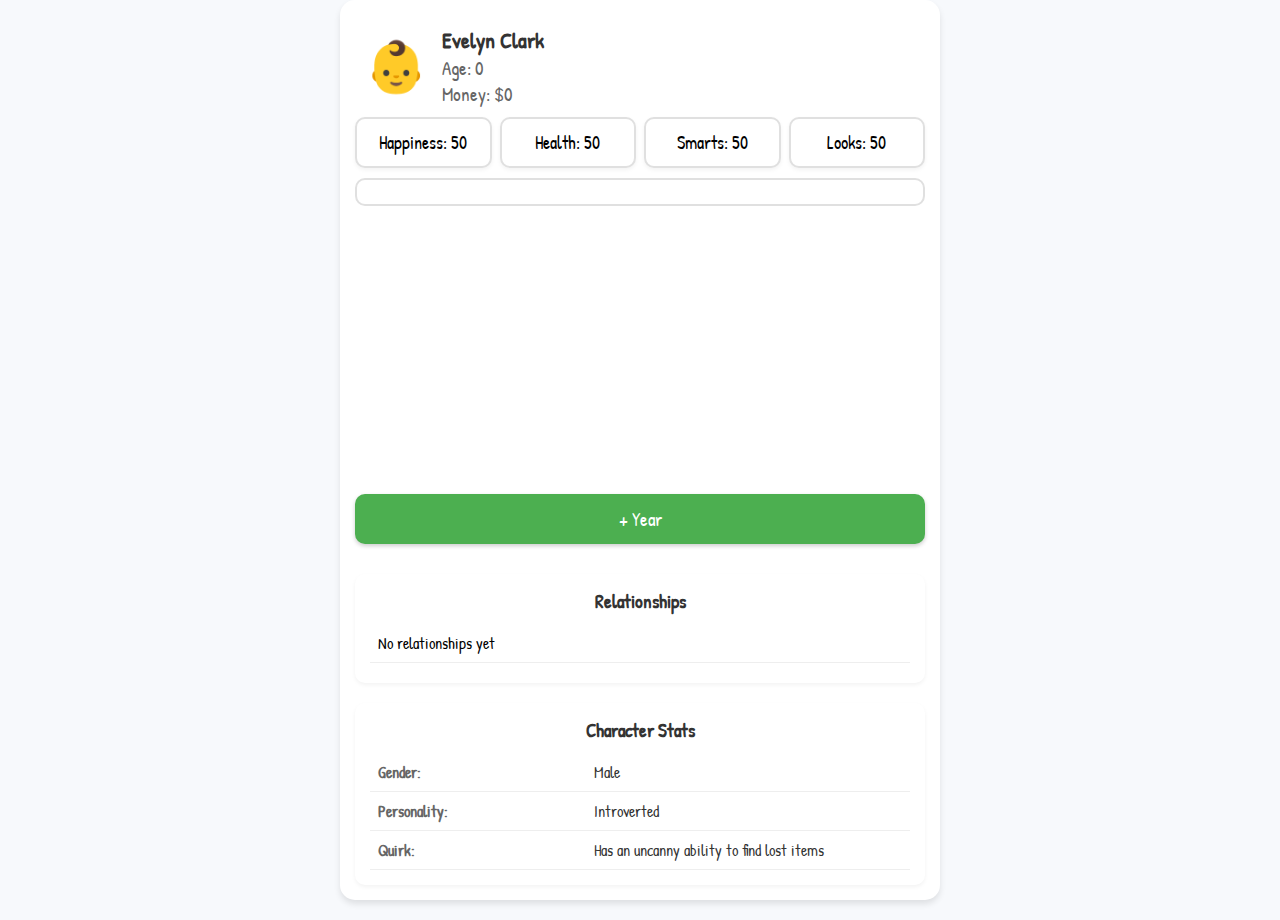
==== index.html @ d1c13aa1 "mobile UI fixes" ====
<!DOCTYPE html>
<html>
<head>
    <title>LifeSim MVP</title>
    <meta name="viewport" content="width=device-width, initial-scale=1.0">
    <link href="https://fonts.googleapis.com/css2?family=Patrick+Hand&display=swap" rel="stylesheet">
    <style>
        body {
            background-color: #f7f9fc;
            margin: 0;
            padding: 0;
            font-family: 'Patrick Hand', cursive;
            min-height: 100%;
            width: 100%;
        }

        #game-container {
            max-width: 600px;
            width: 100%;
            margin: 0 auto;
            padding: 15px;
            box-sizing: border-box;
            background: white;
            border-radius: 15px;
            box-shadow: 0 4px 6px rgba(0, 0, 0, 0.1);
            min-height: 100vh;
            display: flex;
            flex-direction: column;
            margin-bottom: 20px;
        }

        #stats {
            display: grid;
            grid-template-columns: repeat(2, 1fr);
            gap: 8px;
            margin-bottom: 10px;
            flex-shrink: 0;
        }

        @media (min-width: 480px) {
            #stats {
                grid-template-columns: repeat(4, 1fr);
            }
        }

        .stat {
            padding: 12px;
            background: #fff;
            text-align: center;
            border-radius: 10px;
            box-shadow: 0 2px 4px rgba(0, 0, 0, 0.05);
            border: 2px solid #e0e0e0;
            font-size: 1.1em;
            transition: transform 0.2s;
        }

        .stat:hover {
            transform: translateY(-2px);
        }

        #story-log {
            max-height: 40vh;
            border: 2px solid #e0e0e0;
            border-radius: 10px;
            padding: 12px;
            overflow-y: auto;
            margin-bottom: 10px;
            background: #fff;
            font-size: 1em;
            line-height: 1.4;
            -webkit-overflow-scrolling: touch;
        }

        #story-log div {
            margin-bottom: 8px;
            padding: 8px;
            border-radius: 8px;
            background: #f8f9fa;
        }

        #character-header {
            display: flex;
            align-items: center;
            gap: 15px;
            padding: 10px;
            flex-shrink: 0;
        }

        #avatar {
            font-size: 50px;
            text-align: center;
            margin: 5px 0;
            animation: bounce 1s infinite;
            margin: 0;
        }

        #character-info {
            flex-grow: 1;
        }

        #character-name {
            font-size: 1.4em;
            font-weight: bold;
            margin: 0;
            color: #333;
        }

        #character-age {
            font-size: 1.2em;
            color: #666;
            margin: 0;
        }

        #character-money {
            font-size: 1.2em;
            color: #666;
            margin: 0;
        }

        button {
            width: 100%;
            padding: 12px 20px;
            font-size: 1.2em;
            font-family: 'Patrick Hand', cursive;
            background: #4CAF50;
            color: white;
            border: none;
            border-radius: 10px;
            cursor: pointer;
            transition: background 0.3s, transform 0.2s;
            box-shadow: 0 2px 4px rgba(0, 0, 0, 0.2);
            flex-shrink: 0;
            margin-top: auto;
            margin-bottom: calc(env(safe-area-inset-bottom, 0px) + 10px);
        }

        button:hover {
            background: #45a049;
            transform: scale(1.02);
        }

        button:active {
            transform: scale(0.98);
        }

        /* Custom scrollbar */
        #story-log::-webkit-scrollbar {
            width: 8px;
        }

        #story-log::-webkit-scrollbar-track {
            background: #f1f1f1;
            border-radius: 10px;
        }

        #story-log::-webkit-scrollbar-thumb {
            background: #888;
            border-radius: 10px;
        }

        #story-log::-webkit-scrollbar-thumb:hover {
            background: #555;
        }

        .modal-overlay {
            display: none;
            position: fixed;
            top: 0;
            left: 0;
            width: 100%;
            height: 100%;
            background: rgba(0, 0, 0, 0.7);
            z-index: 1000;
            justify-content: center;
            align-items: center;
        }

        .modal {
            background: white;
            padding: 30px;
            border-radius: 15px;
            text-align: center;
            max-width: 400px;
            width: 90%;
            box-shadow: 0 4px 6px rgba(0, 0, 0, 0.1);
        }

        .modal h2 {
            margin-top: 0;
            color: #333;
        }

        .modal-stats {
            margin: 20px 0;
            padding: 15px;
            background: #f7f9fc;
            border-radius: 10px;
        }

        .new-life-btn {
            background: #4CAF50;
            color: white;
            padding: 15px 30px;
            border: none;
            border-radius: 8px;
            cursor: pointer;
            font-family: 'Patrick Hand', cursive;
            font-size: 1.2em;
            transition: background 0.3s;
        }

        .new-life-btn:hover {
            background: #45a049;
        }

        /* Adjust for mobile notches and bars */
        @supports (padding: max(0px)) {
            #game-container {
                padding-left: max(15px, env(safe-area-inset-left));
                padding-right: max(15px, env(safe-area-inset-right));
                padding-top: max(15px, env(safe-area-inset-top));
                padding-bottom: max(15px, env(safe-area-inset-bottom));
            }
        }

        #relationships-container {
            margin-top: 20px;
            padding: 15px;
            background: #fff;
            border-radius: 10px;
            box-shadow: 0 2px 4px rgba(0, 0, 0, 0.05);
        }

        #relationships-container h3 {
            margin: 0 0 10px 0;
            color: #333;
            text-align: center;
        }

        .relationship-item {
            padding: 8px;
            margin: 5px 0;
            border-bottom: 1px solid #eee;
            display: flex;
            justify-content: space-between;
            align-items: center;
        }

        .relationship-status {
            font-style: italic;
            color: #666;
        }

        .relationship-level {
            font-size: 0.9em;
            color: #888;
        }

        #character-stats-table {
            margin-top: 20px;
            padding: 15px;
            background: #fff;
            border-radius: 10px;
            box-shadow: 0 2px 4px rgba(0, 0, 0, 0.05);
        }

        #character-stats-table h3 {
            margin: 0 0 10px 0;
            color: #333;
            text-align: center;
        }

        #character-stats-table table {
            width: 100%;
            border-collapse: collapse;
        }

        #character-stats-table td {
            padding: 8px;
            border-bottom: 1px solid #eee;
        }

        #character-stats-table td:first-child {
            font-weight: bold;
            color: #666;
            width: 40%;
        }

        #character-stats-table td:last-child {
            color: #333;
        }

        /* Add styles for the choice popup */
        .choice-modal {
            display: none;
            position: fixed;
            top: 0;
            left: 0;
            width: 100%;
            height: 100%;
            background: rgba(0, 0, 0, 0.7);
            z-index: 1000;
            justify-content: center;
            align-items: center;
        }

        .choice-content {
            background: white;
            padding: 20px;
            border-radius: 15px;
            max-width: 500px;
            width: 90%;
            text-align: center;
            box-shadow: 0 4px 6px rgba(0, 0, 0, 0.1);
        }

        .choice-button {
            display: block;
            width: 100%;
            padding: 10px;
            margin: 10px 0;
            border: none;
            border-radius: 8px;
            background: #4CAF50;
            color: white;
            font-size: 1.1em;
            cursor: pointer;
            transition: background 0.3s;
        }

        .choice-button:hover {
            background: #45a049;
        }
    </style>
</head>
<body>
    <div class="modal-overlay" id="deathModal">
        <div class="modal">
            <h2>💀 Game Over 💀</h2>
            <div class="modal-stats" id="deathStats">
                <!-- Stats will be inserted here -->
            </div>
            <button class="new-life-btn" onclick="startNewLife()">Start New Life</button>
        </div>
    </div>

    <div id="game-container">
        <div id="character-header">
            <div id="avatar">👶</div>
            <div id="character-info">
                <div id="character-name"></div>
                <div id="character-age"></div>
                <div id="character-money"></div>
            </div>
        </div>
        <div id="stats">
            <div class="stat" id="happiness">Happiness: 50</div>
            <div class="stat" id="health">Health: 50</div>
            <div class="stat" id="smarts">Smarts: 50</div>
            <div class="stat" id="looks">Looks: 50</div>
        </div>
        <div id="story-log"></div>
        <button onclick="advanceYear()">+ Year</button>
        
        <!-- New Character Stats Table -->
        <div id="relationships-container">
            <h3>Relationships</h3>
            <div id="relationships-list">
                <!-- Relationships will be added here dynamically -->
            </div>
        </div>
        <div id="character-stats-table">
            <h3>Character Stats</h3>
            <table>
                <tr>
                    <td>Gender:</td>
                    <td id="char-gender">-</td>
                </tr>
                <tr>
                    <td>Personality:</td>
                    <td id="char-personality">-</td>
                </tr>
                <tr>
                    <td>Job:</td>
                    <td id="char-job">-</td>
                </tr>
                <tr>
                    <td>Education:</td>
                    <td id="char-education">-</td>
                </tr>
                <tr>
                    <td>Childhood Memory:</td>
                    <td id="char-memory">-</td>
                </tr>
                <tr>
                    <td>Favorite Color:</td>
                    <td id="char-color">-</td>
                </tr>
                <tr>
                    <td>Greatest Fear:</td>
                    <td id="char-fear">-</td>
                </tr>
                <tr>
                    <td>Best Friend:</td>
                    <td id="char-friend">-</td>
                </tr>
                <tr>
                    <td>Favorite Subject:</td>
                    <td id="char-subject">-</td>
                </tr>
                <tr>
                    <td>Talents:</td>
                    <td id="char-talents">-</td>
                </tr>
                <tr>
                    <td>Hobbies:</td>
                    <td id="char-hobbies">-</td>
                </tr>
                <tr>
                    <td>Dreams:</td>
                    <td id="char-dreams">-</td>
                </tr>
                <tr>
                    <td>Quirk:</td>
                    <td id="char-quirk">-</td>
                </tr>
            </table>
        </div>
    </div>

    <!-- Add this HTML for the choice popup -->
    <div class="choice-modal" id="choiceModal">
        <div class="choice-content">
            <h3 id="choiceTitle">Make a Choice</h3>
            <p id="choiceDescription">What will you do?</p>
            <div id="choiceButtons">
                <!-- Buttons will be added dynamically -->
            </div>
        </div>
    </div>

    <script>
            // Name Lists (add at bottom of file)
            const firstNames = [
            "James", "Emma", "Oliver", "Sophia", "William",
            "Isabella", "Henry", "Charlotte", "Alexander", "Mia",
            "Benjamin", "Amelia", "Lucas", "Harper", "Theodore",
            "Evelyn", "Daniel", "Abigail", "Joseph", "Elizabeth",
            "Samuel", "Sofia", "David", "Victoria", "Andrew"
        ];

        const europeanLastNames = [
            { name: "Smith", origin: "european" },
            { name: "Johnson", origin: "european" },
            { name: "Williams", origin: "european" },
            { name: "Brown", origin: "european" },
            { name: "Jones", origin: "european" },
            { name: "Garcia", origin: "european" },
            { name: "Miller", origin: "european" },
            { name: "Davis", origin: "european" },
            { name: "Rodriguez", origin: "european" },
            { name: "Martinez", origin: "european" },
            { name: "Anderson", origin: "european" },
            { name: "Taylor", origin: "european" },
            { name: "Thomas", origin: "european" },
            { name: "Moore", origin: "european" },
            { name: "Martin", origin: "european" },
            { name: "Jackson", origin: "european" },
            { name: "Thompson", origin: "european" },
            { name: "White", origin: "european" },
            { name: "Lopez", origin: "european" },
            { name: "Lee", origin: "european" },
            { name: "Harris", origin: "european" },
            { name: "Clark", origin: "european" },
            { name: "Lewis", origin: "european" },
            { name: "Robinson", origin: "european" },
            { name: "Walker", origin: "european" }
        ];

        // Game State
        function initializeState() {
            // Helper function to get random personality type
            const personalities = [
                "Adventurous", "Creative", "Analytical", "Empathetic",
                "Ambitious", "Cheerful", "Introverted", "Extroverted"
            ];
            
            // Add quirk to initial state
            const quirks = [
                "Always talks with their hands",
                "Can't stand the sound of chewing",
                "Has an infectious laugh that makes everyone smile",
                "Sneezes exactly three times in a row, every time",
                "Absolutely refuses to eat anything green",
                "Has a slight nervous twitch when excited",
                "Can fall asleep anywhere, anytime",
                "Whistles unconsciously when concentrating",
                "Always needs to organize things by color",
                "Has an uncanny ability to find lost items"
            ];
            
            // Generate 10 potential relationships
            const potentialRelationships = Array(10).fill(null).map(() => generatePerson());
            
            return {
                // Basic info (set at birth)
                name: generateRandomName(),
                gender: Math.random() < 0.5 ? "Male" : "Female",
                personality: personalities[Math.floor(Math.random() * personalities.length)],
                year: 0,
                age: 0,
                
                // Visual
                avatar: '👶',
                
                // Core stats
                 stats: {
                    happiness: 50,
                    health: 50,
                    smarts: 50,
                    looks: 50
                },

                // Add money property
                money: 0,  // Start with 0 money

                // Life events and characteristics (filled as they grow)
                job: null,
                education: null,
                childhoodMemory: null,
                favoriteColor: null,
                greatestFear: null,
                relationships: [], // [{person: Person, status: "friend", level: 50}]
                achievements: [],
                talents: [],
                dreams: null,
                bestFriend: null,
                favoriteSubject: null,
                hobbies: [],
                
                // Game end
                causeOfDeath: null,
                quirk: quirks[Math.floor(Math.random() * quirks.length)],
                pets: [],  // Array to store pets: [{type: "Dog", name: "Max"}, ...]
                potentialRelationships: potentialRelationships,
            };
        }

        let state = initializeState();
        // Event System
        const events = [
            //Birth event
            {
                weight: 1,
                title: "Birth",
                requirements: {
                    minAge: 0,
                    maxAge: 1
                },
                description: "You are born into this world, your parents are overjoyed.",
                choices: [
                    {
                        text: "Cry",
                        effect: { happiness: 20, smarts: 20, health: 20 },
                        result: function(state) {
                            const mom = generatePerson();
                            const dad = generatePerson();
                            
                            // Assign parents to the state
                            state.relationships.push(
                                {
                                    person: mom,
                                    status: "family",
                                    level: 80
                                },
                                {
                                    person: dad,
                                    status: "family",
                                    level: 80
                                }
                            );

                            return `You are born into this world, your parents are overjoyed. Your mom is ${mom.firstName} and your dad is ${dad.firstName}.`;
                        }
                    }
                ]
            },
            // Young Kids (0-5)
            {
                weight: 3,
                title: "First Words",
                requirements: {
                    minAge: 2,
                    maxAge: 3,
                    minSmarts: 5  // Basic cognitive development
                },
                description: "You are about to say your first word! What will it be?",
                choices: [
                    {
                        text: "\"Mama\"",
                        effect: { happiness: 10, smarts: 5 },
                        result: "Your mother is overjoyed! This strengthens your bond with her.",
                        onSelect: (state) => {
                            // Find mom in relationships array and increase level
                            const momRelationship = state.relationships.find(rel => 
                                rel.status === "family" && rel.person.gender === "Female"
                            );
                            if (momRelationship) {
                                momRelationship.level += 25;
                            }
                        }
                    },
                    {
                        text: "\"Dada\"",
                        effect: { happiness: 10, smarts: 5 },
                        result: "Your father beams with pride! This strengthens your bond with him.",
                        onSelect: (state) => {
                            // Find dad in relationships array and increase level
                            const dadRelationship = state.relationships.find(rel => 
                                rel.status === "family" && rel.person.gender === "Male"
                            );
                            if (dadRelationship) {
                                dadRelationship.level += 25;
                            }
                        }
                    },
                    {
                        text: "\"No!\"",
                        effect: { happiness: 5, smarts: 8 },
                        result: "Your parents are surprised by your assertiveness! You're developing quite the personality.",
                        onSelect: (state) => {
                            state.traits = state.traits || [];
                            state.traits.push("Independent");
                        }
                    }
                ]
            },

            // Daycare Sharing Event
            {
                weight: 4,
                title: "Sharing is Caring",
                requirements: {
                    minAge: 2,
                    maxAge: 4,
                    minHappiness: 20
                },
                description: "At daycare, another child asks to borrow your favorite toy. What do you do?",
                choices: [
                    {
                        text: "Share the toy",
                        effect: { happiness: 8, smarts: 5 },
                        result: "The other child is happy! You've made your first friend at daycare!",
                        onSelect: (state) => {
                            const newFriend = generatePerson();
                            newFriend.age = state.age;
                            state.relationships.push({
                                person: newFriend,
                                status: "friend",
                                level: 20
                            });
                            state.traits = state.traits || [];
                            state.traits.push("Generous");
                        }
                    },
                    {
                        text: "Politely say no",
                        effect: { happiness: -2, smarts: 3 },
                        result: "You kept your toy but missed a chance to make a friend.",
                        onSelect: (state) => {
                            state.traits = state.traits || [];
                            state.traits.push("Reserved");
                        }
                    },
                    {
                        text: "Have a tantrum",
                        effect: { happiness: -5, health: -2, looks: -1 },
                        result: "The teachers had to calm you down. Your parents were called.",
                        onSelect: (state) => {
                            state.traits = state.traits || [];
                            state.traits.push("Temperamental");
                        }
                    }
                ]
            },

            // First Play Event
            {
                weight: 3,
                title: "School Play Opportunity",
                requirements: {
                    minAge: 4,
                    maxAge: 6,
                    minHappiness: 30,
                    minSmarts: 20
                },
                description: "Your preschool is putting on a play! The teacher asks if you want to participate.",
                choices: [
                    {
                        text: "Enthusiastically join",
                        effect: { happiness: 10, smarts: 5, looks: 3 },
                        result: "You had so much fun performing! Everyone loved your role as a dancing tree!",
                        onSelect: (state) => {
                            state.traits = state.traits || [];
                            state.traits.push("Outgoing");
                            // Add some friends from the play
                            const castMember1 = generatePerson();
                            const castMember2 = generatePerson();
                            castMember1.age = state.age;
                            castMember2.age = state.age;
                            state.relationships.push(
                                {
                                    person: castMember1,
                                    status: "friend",
                                    level: 15
                                },
                                {
                                    person: castMember2,
                                    status: "friend",
                                    level: 15
                                }
                            );
                        }
                    },
                    {
                        text: "Nervously decline",
                        effect: { happiness: -3, smarts: 2 },
                        result: "You watched from the audience. Maybe next time you'll be braver.",
                        onSelect: (state) => {
                            state.traits = state.traits || [];
                            state.traits.push("Shy");
                        }
                    },
                    {
                        text: "Hide in the bathroom",
                        effect: { happiness: -5, smarts: -2 },
                        result: "The teacher found you eventually. Your anxiety about performing is noted.",
                        onSelect: (state) => {
                            state.traits = state.traits || [];
                            state.traits.push("Anxious");
                            state.stats.happiness = Math.max(0, state.stats.happiness - 5);
                        }
                    }
                ]
            },
            // Get a paper route and earn $100 a week
            {
                weight: 3,
                title: "Paper Route",
                requirements: {
                    minAge: 6,
                    maxAge: 16,
                    minMoney: 100
                },
                description: "You get a paper route and earn $50 a week.",
                choices: [
                    {
                        text: "Accept the paper route",
                        effect: { money: 2500 },
                        result: "You earned $2,500 from your paper route.  You're a paper route legend!"
                    }
                ]
            },        
            
            // Grandma dies and leaves you $5,000
            {
                weight: 3,
                title: "Grandma's Legacy",
                requirements: {
                    minAge: 2,
                    maxAge: 35,
                    maxMoney: 50000
                },
                description: "Your grandma died and left you $5,000.",
                choices: [
                    {
                        text: "Invest it in the stock market",
                        effect: { money: 8000 },
                        result: "You invested in the stock market and made $8,000."
                    },
                    {
                        text: "Donate it to charity in Grannies Honor",
                        effect: { happiness: 15, health: 5 },
                        result: "You donated the money to charity in Grannies Honor.  You feel good about yourself."

                    },
                    {
                        text: "Buy a new car",
                        effect: { money: 0 },
                        result: "You bought a used car.  Thanks Grandma!"
                    }
                ]
            },    
            // Elementry School Events (age 6-11)

            // Spelling Bee Event
            {
                weight: 2,
                title: "Spelling Bee",
                requirements: {
                    minAge: 6,
                    maxAge: 11,
                    minSmarts: 20
                },
                description: "You're participating in a spelling bee! Which of these words is spelled correctly?",
                choices: [
                    {
                        text: "Spell 'Antidisestablishmentarianism'",
                        effect: { smarts: 10, happiness: 5 },
                        result: "You spelled it correctly! Everyone is impressed by your vocabulary."
                    },
                    {
                        text: "Spell 'Floccinaucinihilipilification'",
                        effect: { smarts: -5, happiness: -2 },
                        result: "Oops, that's not quite right. Better luck next time!"
                    },
                    {
                        text: "Spell 'Pneumonoultramicroscopicsilicovolcanoconiosis'",
                        effect: { smarts: -5, happiness: -2 },
                        result: "That's a tough one! Don't worry, you'll get it next time."
                    }
                ]
            },

            // Perfect Attendance Event
            {
                weight: 1,
                title: "Perfect Attendance",
                repeatable: true,
                requirements: {
                    minAge: 6,
                    maxAge: 11
                },
                description: "You've achieved perfect attendance this year!",
                effect: { happiness: 10, smarts: 5 },
                message: "Your dedication to school is commendable. Keep it up!"
            },

            // Join Travel Soccer Team
            {
                weight: 2,
                title: "Travel Soccer Team",
                requirements: {
                    minAge: 6,
                    maxAge: 11,
                    minHealth: 30
                },
                description: "The travel soccer team is looking for new players. Do you want to join?",
                choices: [
                    {
                        text: "Join the team",
                        effect: { health: 10, happiness: 10 },
                        result: "You joined the team and made new friends while staying active!",
                        onSelect: (state) => {
                            const newFriend = generatePerson();
                            state.relationships.push({
                                person: newFriend,
                                status: "friend",
                                level: 20
                            });
                        }
                    },
                    {
                        text: "Focus on studies instead",
                        effect: { smarts: 5 },
                        result: "You decided to focus on your studies. Your grades improved!"
                    }
                ]
            },

            // Learn to Ride a Bicycle
            {
                weight: 1,
                title: "Learn to Ride a Bicycle",
                requirements: {
                    minAge: 6,
                    maxAge: 11
                },
                description: "You learned to ride a bicycle!",
                effect: { happiness: 15, health: 5 },
                message: "Riding a bike is so much fun! You feel a sense of freedom."
            },

            // School Science Club
            {
                weight: 2,
                title: "School Science Club",
                requirements: {
                    minAge: 6,
                    maxAge: 11,
                    minSmarts: 20
                },
                description: "The science club is looking for new members. Do you want to join?",
                choices: [
                    {
                        text: "Join the science club",
                        effect: { smarts: 10, happiness: 5 },
                        result: "You joined the science club and made a new friend!",
                        onSelect: (state) => {
                            const newFriend = generatePerson();
                            state.relationships.push({
                                person: newFriend,
                                status: "friend",
                                level: 20
                            });
                        }
                    },
                    {
                        text: "Not interested",
                        effect: { happiness: -2 },
                        result: "You decided not to join the science club. Maybe next time!"
                    }
                ]
            },

            // Hobby Discovery Event
            {
                weight: 1,
                title: "New Hobby",
                requirements: {
                    minAge: 12,
                    maxAge: 90,
                    minHappiness: 30
                },
                description: "You have some free time. What would you like to try?",
                choices: [
                    {
                        text: "Start collecting rare bugs",
                        effect: { happiness: 5, smarts: 8, health: -2 },
                        result: "You've become fascinated with entomology! Your parents are less excited about the bugs in jars.",
                        onSelect: (state) => { state.hobbies.push("Bug collecting") }
                    },
                    {
                        text: "Learn magic tricks",
                        effect: { happiness: 8, looks: 5, smarts: 3 },
                        result: "You're becoming quite the entertainer! Your card tricks are actually impressive.",
                        onSelect: (state) => { state.hobbies.push("Magic tricks") }
                    },
                    {
                        text: "Start a rock band",
                        effect: { happiness: 10, health: -3, looks: 5 },
                        result: "Your garage band isn't great, but you're having the time of your life!",
                        onSelect: (state) => { state.hobbies.push("Playing music") }
                    }
                ]
            },

            // Sickness Event
            {
                weight: 1,
                title: "Feeling Sick",
                requirements: {
                    minAge: 16,
                    maxAge: 100,
                    minHealth: 40
                },
                description: "You're not feeling well. What do you do?",
                choices: [
                    {
                        text: "Ignore it and go to school/work anyway",
                        effect: { health: -15, happiness: -10, smarts: 2 },
                        result: "You pushed through but got much sicker. Not your best decision.",
                        onSelect: (state) => { state.achievements.push("Iron Will") }
                    },
                    {
                        text: "Take medicine and rest",
                        effect: { health: -5, happiness: -3 },
                        result: "You recovered after a few days of rest.",
                        onSelect: null
                    },
                    {
                        text: "Try grandma's secret remedy",
                        effect: { health: -8, happiness: 5 },
                        result: "It tasted horrible but somehow made you feel better... eventually.",
                        onSelect: null
                    }
                ]
            },

            // Exam Cheating Event
            {
                weight: 2,
                title: "Difficult Exam",
                requirements: {
                    minAge: 16,
                    maxAge: 25,
                    minSmarts: 50,
                    minHappiness: 30
                },
                description: "You're struggling with a really important exam. What do you do?",
                choices: [
                    {
                        text: "Study all night",
                        effect: { smarts: 15, health: -5, happiness: -3 },
                        result: "You aced the exam but you're exhausted!",
                        onSelect: (state) => { state.achievements.push("Academic Excellence") }
                    },
                    {
                        text: "Try to peek at your neighbor's answers",
                        effect: { smarts: -5, happiness: -10 },
                        result: "You got caught cheating. This will have consequences...",
                        onSelect: (state) => { state.achievements.push("Caught Cheating") }
                    },
                    {
                        text: "Write answers on your water bottle",
                        effect: { happiness: -5 },
                        result: "You got away with it, but the guilt is eating at you.",
                        onSelect: null
                    }
                ]
            },

            // Love Event
            {
                weight: 1,
                title: "Crush Alert",
                requirements: {
                    minAge: 13,
                    maxAge: 80,
                    isSingle: true,
                    minHappiness: 30
                },
                description: "Someone special has caught your eye. How do you approach them?",
                choices: [
                    {
                        text: "Write a romantic poem",
                        effect: { happiness: 10, smarts: 5, looks: -2 },
                        result: "They were touched by your creativity! A beautiful relationship begins.",
                        onSelect: (state) => {
                            state.relationships.push({
                                person: generatePerson(),
                                status: "dating",
                                level: 50
                            });
                        }
                    },
                    {
                        text: "Try to impress them with sports",
                        effect: { health: 8, happiness: 5, looks: 5 },
                        result: "You showed off your athletic skills and caught their attention!",
                        onSelect: (state) => {
                            state.relationships.push({
                                person: generatePerson(),
                                status: "dating",
                                level: 50
                            });
                        }
                    },
                    {
                        text: "Ask their friends about them",
                        effect: { happiness: -5 },
                        result: "They found out you were asking about them. How embarrassing!",
                        onSelect: null
                    }
                ]
            },

            // Dream Job Event
            {
                weight: 1,
                title: "Career Opportunity",
                description: "Multiple job offers! Which path do you choose?",
                requirements: {
                    minAge: 18,
                    maxAge: 65,
                    minHappiness: 30
                },
                choices: [
                    {
                        text: "Tech startup CEO",
                        effect: { happiness: 15, smarts: 10, health: -8 },
                        result: "You're leading a promising startup! The stress is intense but so is the excitement.",
                        onSelect: (state) => { state.job = "Tech Startup CEO" }
                    },
                    {
                        text: "Professional food critic",
                        effect: { happiness: 12, health: -5, looks: -3 },
                        result: "You're living the dream, trying the best restaurants in town!",
                        onSelect: (state) => { state.job = "Food Critic" }
                    },
                    {
                        text: "International spy",
                        effect: { happiness: 8, health: -2, smarts: 15 },
                        result: "Your life is now filled with intrigue and adventure!",
                        onSelect: (state) => { state.job = "Government Agent" }
                    }
                ]
            },

            // Workout Event
            {
                weight: 1,
                title: "Fitness Journey",
                requirements: {
                    minAge: 12,
                    maxAge: 80,
                    minHealth: 20,
                    minHappiness: 30
                },
                description: "You want to get in shape. Which unusual method do you try?",
                choices: [
                    {
                        text: "Underwater basket weaving aerobics",
                        effect: { health: 12, looks: 8, happiness: 5 },
                        result: "This weird workout actually worked! You're in great shape!",
                        onSelect: (state) => {
                            state.hobbies = state.hobbies || [];
                            state.hobbies.push("Underwater Aerobics");
                        }
                    },
                    {
                        text: "Extreme dog walking",
                        effect: { health: 15, happiness: 10, looks: 3 },
                        result: "Running with dogs through obstacle courses is surprisingly effective!",
                        onSelect: (state) => {
                            state.hobbies = state.hobbies || [];
                            state.hobbies.push("Extreme Dog Walking");
                        }
                    },
                    {
                        text: "Competitive office chair racing",
                        effect: { health: 5, happiness: 15, looks: -2 },
                        result: "Not the best workout, but you're having a blast!",
                        onSelect: (state) => {
                            state.hobbies = state.hobbies || [];
                            state.hobbies.push("Chair Racing");
                        }
                    }
                ]
            },
            // Meeting New Person Event
            {
                weight: 3,
                title: "New Connection",
                requirements: {
                    minAge: 5,
                    maxAge: 90,
                    minHappiness: 20 // Need some basic happiness to be social
                },
                description: function(state) {
                    // First, ensure potentialRelationships exists
                    if (!state.potentialRelationships) {
                        state.potentialRelationships = [];
                    }

                    // Generate a new person if we have less than 3 potential relationships
                    if (state.potentialRelationships.length < 3) {
                        const newPerson = generatePerson();
                        state.potentialRelationships.push(newPerson);
                    }

                    // Get a random stranger from potential relationships
                    const availableStrangers = state.potentialRelationships.filter(person => 
                        !state.relationships.some(rel => rel.person.id === person.id)
                    );

                    // Select a random stranger
                    const person = availableStrangers[Math.floor(Math.random() * availableStrangers.length)];
                    
                    // Store the selected person in the event state
                    this.selectedPerson = person;
                    
                    return `You meet ${person.name}, a ${person.personality.toLowerCase()} person who loves ${person.interests[0].toLowerCase()}. How do you approach them?`;
                },
                choices: [
                    {
                        text: "Be friendly and open",
                        effect: { happiness: 5 },
                        result: function(state, event) {
                            const person = event.selectedPerson;
                            return `You had an amazing time with ${person.name}! Your friendship has grown stronger.`;
                        },
                        onSelect: (state, event) => { 
                            const person = event.selectedPerson;
                            addRelationship(state, person, "acquaintance", 20);
                        }
                    },
                    {
                        text: "Share common interests",
                        effect: { happiness: 8, smarts: 2 },
                        result: function(state, event) {
                            const person = event.selectedPerson;
                            return `You and ${person.name} really hit it off talking about ${person.interests[0]}!`;
                        },
                        onSelect: (state, event) => {
                            const person = event.selectedPerson;
                            addRelationship(state, person, "friend", 30);
                        }
                    },
                    {
                        text: "Keep your distance",
                        effect: { happiness: -1 },
                        result: function(state, event) {
                            const person = event.selectedPerson;
                            return `You decide to avoid ${person.name}. They seem a bit hurt.`;
                        },
                        onSelect: (state, event) => {
                            const person = event.selectedPerson;
                            addRelationship(state, person, "stranger", -10);
                        }
                    }
                ]
            },

            // Friendship Development Event
            {
                weight: 5,
                title: "Deepening Friendship",
                requirements: {
                    minAge: 5,
                    maxAge: 90,
                    hasFriends: true,
                    minHappiness: 30 // Need to be somewhat happy to develop friendships
                },
                description: function(state) {
                    // Check if we have any friends first
                    const friends = state.relationships.filter(rel => 
                        ["friend", "good_friend","best_friend"].includes(rel.status)
                    );
                    
                    if (friends.length === 0) {
                        // Apply the happiness penalty
                        state.stats.happiness = Math.max(0, state.stats.happiness - 10);
                        updateUI();
                        
                        // Immediately fetch another event and show/apply it
                        // after this function finishes returning.
                        setTimeout(() => {
                            const newEvent = getRandomEvent();  // Use your existing function
                            if (newEvent.choices) {
                                // If the new event has choices, show them
                                showChoice(newEvent);
                            } else {
                                // Otherwise, just apply the event's effect
                                applyEventEffects(newEvent.effect);
                                if (newEvent.onTrigger) {
                                    newEvent.onTrigger(state);
                                }
                                // Log the new event
                                const log = document.getElementById('story-log');
                                log.insertAdjacentHTML('afterbegin', 
                                    `<div><strong>Age ${state.age}</strong>: ${newEvent.message}</div>`
                                );
                                updateUI();
                            }
                        }, 0);
                        
                        // Return a message so you still see something in the UI if needed
                        return "You find yourself with no real friends. The loneliness weighs heavily on you. Another event is triggered instead…";
                    }
                    
                    // Otherwise, proceed normally
                    const randomFriend = friends[Math.floor(Math.random() * friends.length)];
                    this.selectedPerson = randomFriend.person;
                    return `Your friend ${this.selectedPerson.name} invites you to ${this.selectedPerson.interests[0].toLowerCase()} together. What do you do?`;
                },
                minAge: 5,
                maxAge: 90,
                choices: [
                    {
                        text: "Enthusiastically join them",
                        effect: { happiness: 10 },
                        result: function(state, event) {
                            const person = event.selectedPerson;
                            return `You had an amazing time with ${person.name}! Your friendship has grown stronger.`;
                        },
                        onSelect: (state, event) => {
                            const person = event.selectedPerson;
                            if (person) {
                                upgradeRelationship(state, person, "good_friend");
                            }
                        }
                    },
                    {
                        text: "Make an excuse",
                        effect: { happiness: -3 },
                        result: function(state, event) {
                            const person = event.selectedPerson;
                            return `${person.name} seems disappointed. Your friendship has cooled a bit.`;
                        },
                        onSelect: (state, event) => {
                            const person = event.selectedPerson;
                            if (person) {
                                downgradeRelationship(state, person);
                            }
                        }
                    },
                    {
                        text: "Suggest a different activity",
                        effect: { happiness: 5 },
                        result: function(state, event) {
                            const person = event.selectedPerson;
                            return `${person.name} appreciates your honesty and you find a compromise.`;
                        },
                        onSelect: (state, event) => {
                            const person = event.selectedPerson;
                            if (person) {
                                addRelationshipPoints(state, person, 5);
                            }
                        }
                    }
                ]
            },

            // Job-related event
            {
                weight: 3,
                title: "Promotion Opportunity",
                requirements: {
                    minAge: 18,
                    maxAge: 100,
                    hasJob: true,
                    minSmarts: 60,
                    minHappiness: 20
                },
                description: "Your boss has noticed your hard work...",
                choices: [
                    {
                        text: "Work extra hours to prove yourself",
                        effect: { happiness: -5, smarts: 10, health: -5 },
                        result: "Your dedication paid off! You got the promotion!",
                        onSelect: (state) => {
                            state.money += 5000;
                            if (state.job) {
                                state.job.level = (state.job.level || 1) + 1;
                            }
                        }
                    },
                    {
                        text: "Present your innovative ideas",
                        effect: { happiness: 5, smarts: 5 },
                        result: "Your creativity impressed everyone! Promotion granted!",
                        onSelect: (state) => {
                            state.money += 5000;
                            if (state.job) {
                                state.job.level = (state.job.level || 1) + 1;
                            }
                        }
                    },
                    {
                        text: "Decline the opportunity",
                        effect: { happiness: -3 },
                        result: "You decided to stay in your current position.",
                        onSelect: null
                    }
                ]
            },

            // Education event
            {
                weight: 7,
                title: "College Opportunity",
                requirements: {
                    minAge: 18,
                    maxAge: 25,
                    hasHighSchool: true,
                    minSmarts: 50
                    //minMoney: 5000
                },
                description: "You have the opportunity to go to college..."
            },

            // Health event
            {
                weight: 2,
                title: "Marathon Training",
                requirements: {
                    minAge: 16,
                    maxAge: 70,
                    minHealth: 70,
                    minHappiness: 50
                },
                description: "You feel inspired to train for a marathon..."
            },
            {
                weight: 2,
                title: "Scammed",
                requirements: {
                    minAge: 18,
                    maxAge: 100,
                    minMoney: 2000
                },
                description: "You've been scammed!  I guess Nigerian princes aren't as rich as they say.",
                effect: { money: -2000 },  // Deduct $200
                message: "You got scammed out of $2000. I guess Nigerian princes aren't as rich as they say."
            }
    ]// Close the events array

        // Initialize a set to track fired events
        let firedEvents = new Set();

        function getRandomEvent() {
            const eligibleEvents = events.filter(event => {
                // Check all requirements
                if (event.requirements) {
                    // Age requirements
                    if (state.age < event.requirements.minAge || state.age > event.requirements.maxAge) {
                        return false;
                    }
                    
                    // Job requirements
                    if (event.requirements.hasJob && !state.job) return false;
                    if (event.requirements.jobType && state.job !== event.requirements.jobType) return false;
                    
                    // Relationship requirements
                    if (event.requirements.isSingle && state.relationships.some(r => r.status === "married")) return false;
                    if (event.requirements.isMarried && !state.relationships.some(r => r.status === "married")) return false;
                    if (event.requirements.hasFriends && !state.relationships.some(r => ["friend", "good_friend", "best_friend"].includes(r.status))) return false;
                    
                    // Stat requirements
                    if (event.requirements.minSmarts && state.stats.smarts < event.requirements.minSmarts) return false;
                    if (event.requirements.minHealth && state.stats.health < event.requirements.minHealth) return false;
                    if (event.requirements.minHappiness && state.stats.happiness < event.requirements.minHappiness) return false;
                    if (event.requirements.minLooks && state.stats.looks < event.requirements.minLooks) return false;
                    
                    // Education requirements
                    if (event.requirements.hasHighSchool && !state.education?.highSchool) return false;
                    if (event.requirements.hasCollege && !state.education?.college) return false;
                    
                    // Asset/Money requirements
                    if (event.requirements.minMoney && state.money < event.requirements.minMoney) return false;
                    if (event.requirements.hasHouse && !state.assets?.house) return false;
                    if (event.requirements.hasCar && !state.assets?.car) return false;
                }
                
                // Check if the event is repeatable or has not been fired yet
                if (!event.repeatable && firedEvents.has(event.title)) {
                    return false;
                }
                
                return true;
            });
            
            const weightedEvents = eligibleEvents.flatMap(event => 
                Array(event.weight).fill(event)
            );
            
            const selectedEvent = weightedEvents[Math.floor(Math.random() * weightedEvents.length)];
            
            // Mark the event as fired
            if (selectedEvent) {
                firedEvents.add(selectedEvent.title);
            }
            
            return selectedEvent;
        }

        function updateAvatar() {
            const maleAvatars = {
                0: '👶',  // Baby
                3: '👦',  // Child
                13: '👨', // Teen
                20: '👨', // Adult
                60: '👴'  // Elder
            };

            const femaleAvatars = {
                0: '👶',  // Baby
                3: '👧',  // Child
                13: '👩', // Teen
                20: '👩', // Adult
                60: '👵'  // Elder
            };

            const avatars = state.gender === "Male" ? maleAvatars : femaleAvatars;

            state.avatar = Object.entries(avatars).reduce((acc, [age, emoji]) => {
                return state.age >= age ? emoji : acc;
            }, state.avatar);
        }

        function applyEventEffects(effects) {
            Object.entries(effects).forEach(([stat, value]) => {
                if (stat === 'money') {
                    state.money += value;  // Update money
                } else {
                    state.stats[stat] = Math.max(0, Math.min(100, state.stats[stat] + value));
                }
            });
            updateUI();  // Ensure UI is updated after applying effects
        }

        // UI Updates
        function updateUI() {
            document.getElementById('avatar').textContent = state.avatar;
            document.getElementById('character-name').textContent = state.name;
            document.getElementById('character-age').textContent = `Age: ${state.age}`;
            document.getElementById('character-money').textContent = `Money: $${state.money}`;
            document.getElementById('happiness').textContent = `Happiness: ${state.stats.happiness}`;
            document.getElementById('health').textContent = `Health: ${state.stats.health}`;
            document.getElementById('smarts').textContent = `Smarts: ${state.stats.smarts}`;
            document.getElementById('looks').textContent = `Looks: ${state.stats.looks}`;
            
            // Update character stats table with visibility logic
            const statsMapping = {
                'char-gender': state.gender,
                'char-personality': state.personality,
                'char-job': state.job,
                'char-education': state.education,
                'char-memory': state.childhoodMemory,
                'char-color': state.favoriteColor,
                'char-fear': state.greatestFear,
                'char-friend': state.bestFriend,
                'char-subject': state.favoriteSubject,
                'char-talents': state.talents.length ? state.talents.join(", ") : null,
                'char-hobbies': state.hobbies.length ? state.hobbies.join(", ") : null,
                'char-dreams': state.dreams,
                'char-quirk': state.quirk
            };

            // Update each stat and show/hide its row
            for (const [elementId, value] of Object.entries(statsMapping)) {
                const element = document.getElementById(elementId);
                const row = element.closest('tr'); // Get the parent table row
                
                if (value) {
                    // Show and update rows with values
                    row.style.display = '';
                    element.textContent = value;
                } else {
                    // Hide empty rows
                    row.style.display = 'none';
                }
            }

            // Update relationships display
            const relationshipsList = document.getElementById('relationships-list');
            relationshipsList.innerHTML = ''; // Clear existing relationships

            if (state.relationships.length === 0) {
                relationshipsList.innerHTML = '<div class="relationship-item">No relationships yet</div>';
            } else {
                state.relationships.forEach(rel => {
                    const relationshipEmoji = getRelationshipEmoji(rel.status);
                    const relationshipDiv = document.createElement('div');
                    relationshipDiv.className = 'relationship-item';
                    relationshipDiv.innerHTML = `
                        <span>${relationshipEmoji} ${rel.person.firstName}</span>
                        <span class="relationship-status">${formatRelationshipStatus(rel.status)}</span>
                        <span class="relationship-level">Relationship Score: ${rel.level}</span>
                    `;
                    relationshipsList.appendChild(relationshipDiv);
                });
            }
        }

        // Main Game Loop
        function advanceYear() {
            state.year++;
            state.age++;
            
            const event = getRandomEvent();
            
            if (!event) {
                console.warn("No eligible event found for the current state.");
                // Optionally, you can add a default event or skip the year
                return;
            }
            
            // Log the event that was selected
            console.log("Event fired:", event.title);
            console.log("Year:", state.year, "Health:", state.stats.health, "Happiness:", state.stats.happiness, "Smarts:", state.stats.smarts, "Looks:", state.stats.looks);
            
            if (event.choices) {
                // If event has choices, show the choice modal
                showChoice(event);
            } else {
                // Handle regular events
                applyEventEffects(event.effect);
                if (event.onTrigger) {
                    event.onTrigger(state);
                }
                
                const log = document.getElementById('story-log');
                log.insertAdjacentHTML('afterbegin', 
                    `<div><strong>Age ${state.age}</strong>: ${event.message}</div>`);
            }
            
            updateAvatar();
            
            if (!checkDeath()) {
                updateUI();
            }
        }

        // Initial setup
        updateUI();

        function checkDeath() {
            if (state.stats.health <= 0) {
                state.causeOfDeath = "Poor health";
                showDeathModal();
                return true;
            }
            return false;
        }

        function showDeathModal() {
            const modal = document.getElementById('deathModal');
            const statsDiv = document.getElementById('deathStats');
            
            // Calculate lifetime stats
            const statsHTML = `
                <p>Age at death: ${state.age} years</p>
                <p>Final Stats:</p>
                <p>Happiness: ${state.stats.happiness}</p>
                <p>Health: ${state.stats.health}</p>
                <p>Smarts: ${state.stats.smarts}</p>
                <p>Looks: ${state.stats.looks}</p>
                <p>Cause of death: ${state.causeOfDeath}</p>
            `;
            
            statsDiv.innerHTML = statsHTML;
            modal.style.display = 'flex';
        }

        function startNewLife() {
            // Reset the game state
            state = initializeState();
            
            // Clear the story log
            const log = document.getElementById('story-log');
            log.innerHTML = '';
            
            // Hide the death modal
            document.getElementById('deathModal').style.display = 'none';
            
            // Update UI
            updateUI();
        }

        // Function to generate random name
        function generateRandomName() {
            const firstName = firstNames[Math.floor(Math.random() * firstNames.length)];
            const lastName = europeanLastNames[Math.floor(Math.random() * europeanLastNames.length)].name;
            return `${firstName} ${lastName}`;
        }

        // Add choice handling functions
        function showChoice(event) {
            const modal = document.getElementById('choiceModal');
            const title = document.getElementById('choiceTitle');
            const description = document.getElementById('choiceDescription');
            const buttonsContainer = document.getElementById('choiceButtons');
            
            title.textContent = event.title || 'Make a Choice';
            description.textContent = typeof event.description === 'function' 
                ? event.description(state) 
                : event.description;
            
            buttonsContainer.innerHTML = '';
            
            event.choices.forEach(choice => {
                const button = document.createElement('button');
                button.className = 'choice-button';
                button.textContent = choice.text;
                button.onclick = () => {
                    handleChoice(choice, event);
                    modal.style.display = 'none';
                };
                buttonsContainer.appendChild(button);
            });
            
            modal.style.display = 'flex';
        }

        function handleChoice(choice, event) {
            applyEventEffects(choice.effect);
            
            if (choice.onSelect) {
                choice.onSelect(state, event);
            }
            
            const resultText = typeof choice.result === 'function' 
                ? choice.result(state, event) 
                : choice.result;
            
            const log = document.getElementById('story-log');
            log.insertAdjacentHTML('afterbegin', 
                `<div><strong>Age ${state.age}</strong>: ${resultText}</div>`);
            
            updateUI();
        }

        // Person generator
        function generatePerson() {
            const personalities = ["Shy", "Outgoing", "Funny", "Serious", "Creative", "Athletic", "Nerdy", "Dramatic"];
            const interests = ["Video Games", "Sports", "Art", "Music", "Reading", "Cooking", "Travel", "Science"];
            
            const fullName = generateRandomName();
            const [firstName, lastName] = fullName.split(" ");

            return {
                id: Math.random().toString(36).substr(2, 9),
                name: fullName,
                firstName: firstName,
                lastName: lastName,
                age: Math.floor(Math.random() * 20) + 5, // 5-25 years old, later we'll want to change this so they age with you
                gender: Math.random() < 0.5 ? "Male" : "Female",
                personality: personalities[Math.floor(Math.random() * personalities.length)],
                interests: [interests[Math.floor(Math.random() * interests.length)]],
                stats: {
                    happiness: Math.floor(Math.random() * 50) + 50,
                    smarts: Math.floor(Math.random() * 50) + 50,
                    looks: Math.floor(Math.random() * 50) + 50
                },
                relationshipStatus: "stranger" // stranger, acquaintance, friend, good_friend, best_friend, enemy, dating, married, divorced
            };

        }
        // Helper functions for relationship management
        function getRandomStranger(state) {
            return state.potentialRelationships.find(person => 
                !state.relationships.some(rel => rel.person.id === person.id)
            );
        }

        function getRandomFriend(state) {
            const friends = state.relationships.filter(rel => 
                ["friend", "good_friend", "best_friend"].includes(rel.status)
            );
            return friends[Math.floor(Math.random() * friends.length)]?.person;
        }

        function addRelationship(state, person, status, level) {
            state.relationships.push({
                person: person,
                status: status,
                level: level
            });
        }

        function upgradeRelationship(state, person, newStatus) {
            const rel = state.relationships.find(r => r.person.id === person.id);
            if (rel) {
                rel.status = newStatus;
                rel.level += 10;
            }
        }

        function downgradeRelationship(state, person) {
            const rel = state.relationships.find(r => r.person.id === person.id);
            if (rel) {
                rel.level -= 10;
                if (rel.level < 0) {
                    rel.status = "enemy";
                }
            }
        }

        function addRelationshipPoints(state, person, points) {
            const rel = state.relationships.find(r => r.person.id === person.id);
            if (rel) {
                rel.level += points;
            }
        }

        // Helper function to get emoji for relationship status
        function getRelationshipEmoji(status) {
            const emojis = {
                'stranger': '🤔',
                'acquaintance': '👋',
                'friend': '😊',
                'good_friend': '🤗',
                'best_friend': '💫',
                'enemy': '😠',
                'dating': '💕',
                'married': '💑',
                'divorced': '💔'
            };
            return emojis[status] || '👤';
        }

        // Helper function to format relationship status
        function formatRelationshipStatus(status) {
            return status.split('_')
                .map(word => word.charAt(0).toUpperCase() + word.slice(1))
                .join(' ');
        }



        // CHEATS FOR TESTING

        // Cheat to trigger an event by title
        // triggerEventByTitle("Birth");
        function triggerEventByTitle(title) {
            const event = events.find(e => e.title === title);
            
            if (!event) {
                console.warn(`Event with title "${title}" not found.`);
                return;
            }
            
            console.log(`Triggering event: ${event.title}`);
            
            if (event.choices) {
                // Show the choice modal for events with choices
                showChoice(event);
            } else {
                // Apply the event's effects directly
                applyEventEffects(event.effect);
                if (event.onTrigger) {
                    event.onTrigger(state);
                }
                
                // Log the event in the story log
                const log = document.getElementById('story-log');
                log.insertAdjacentHTML('afterbegin', 
                    `<div><strong>Age ${state.age}</strong>: ${event.message}</div>`);
            }
            
            updateAvatar();
            updateUI();
        }        

        // Change your age by calling setAge(25);
        function setAge(newAge) {
            if (typeof newAge !== 'number' || newAge < 0) {
                console.warn("Invalid age. Please enter a non-negative number.");
                return;
            }
            
            state.age = newAge;
            console.log(`Age set to: ${state.age}`);
            
            // Update the avatar and UI to reflect the new age
            updateAvatar();
            updateUI();
        }

    </script>
</body>
</html>
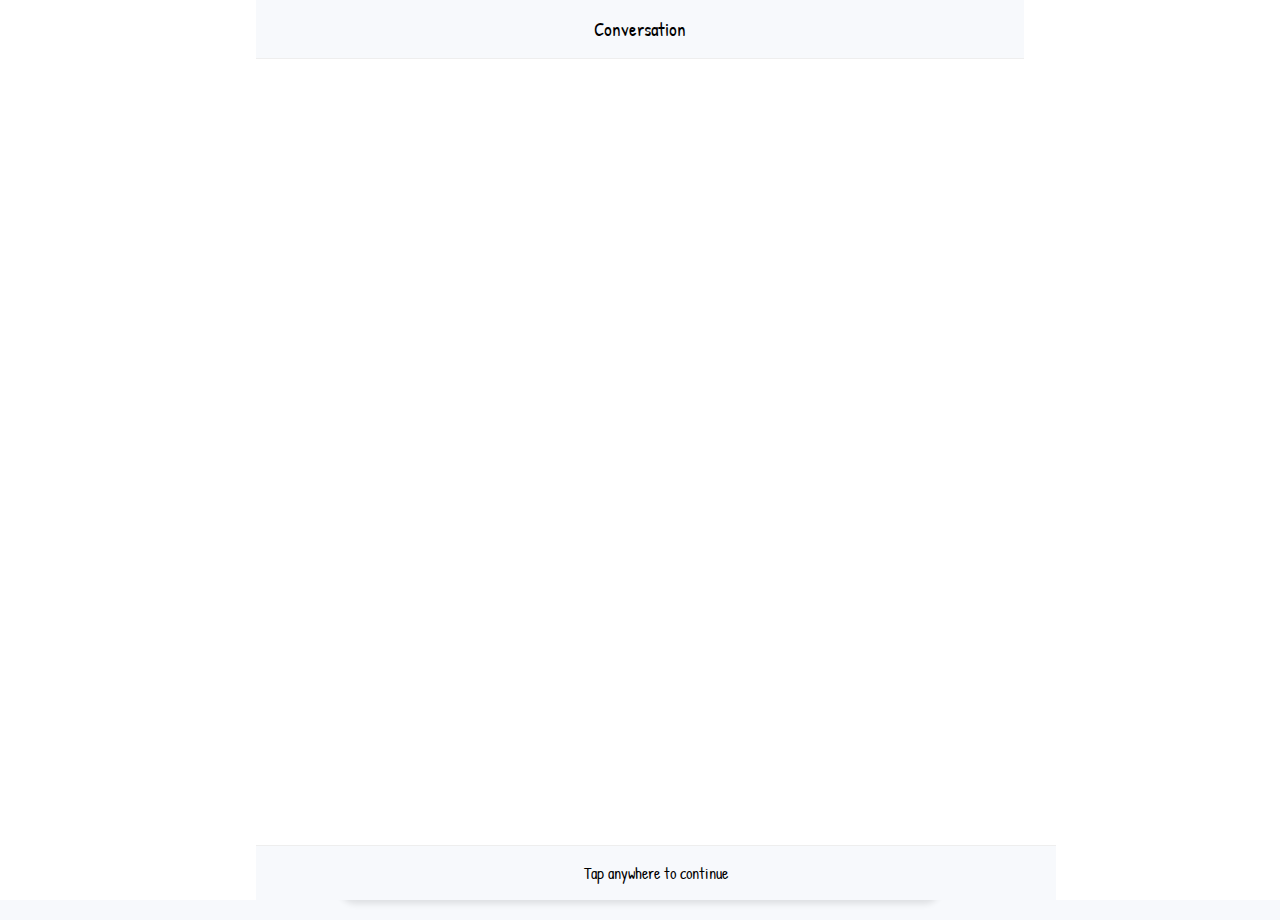
==== commit bc26c8a6: "egg: added a chat system and edited the first chapter of the story to fit the game narrative" ====
--- a/index.html
+++ b/index.html
@@ -439,6 +439,7 @@
         </div>
     </div>
 
+    <script src="dialogSystem.js"></script>
     <script>
             // Name Lists (add at bottom of file)
             const firstNames = [
@@ -585,6 +586,37 @@
                     }
                 ]
             },
+            //Tragic accident death event
+            {
+                weight: 100,
+                title: "Death",
+                requirements: {
+                    minAge: 6,
+                    maxAge: 25
+                },
+                description: "You're driving late at night after a party, feeling invincible. Suddenly, a deer jumps onto the road!",
+                choices: [
+                    {
+                        text: "Swerve to avoid it",
+                        effect: { health: -100 },
+                        result: "You swerve sharply to avoid the deer. Your car loses control and rolls several times. The world goes dark...",
+                        onSelect: (state) => {
+                            state.causeOfDeath = "Car accident - lost control while swerving";
+                            showDeathModal();
+                        }
+                    },
+                    {
+                        text: "Hit the brakes",
+                        effect: { health: -100 },
+                        result: "You slam on the brakes, but it's too late. The car hits the deer then flips over, crashing into a tree. The world goes dark...",
+                        onSelect: (state) => {
+                            state.causeOfDeath = "Car accident - collision with tree";
+                            showDeathModal();
+                        }
+                    }
+                ]
+            },
+
             // Young Kids (0-5)
             {
                 weight: 3,
@@ -1595,6 +1627,23 @@
             return false;
         }
 
+        function showDeathSequenceAndThenStartNewLife() {
+            // Retrieve the current death count from localStorage
+            let currentDeathCount = parseInt(localStorage.getItem("deathCount") || "0");
+            currentDeathCount++;
+            localStorage.setItem("deathCount", currentDeathCount.toString());
+
+            const dialogKey = `death${currentDeathCount}`;
+
+            // Show the dialog for "deathN"
+            showDialog(dialogKey, {
+                onDone: () => {
+                    // At the end, actually start a new life
+                    startNewLife();
+                }
+            });
+        }
+
         function showDeathModal() {
             const modal = document.getElementById('deathModal');
             const statsDiv = document.getElementById('deathStats');
@@ -1612,6 +1661,12 @@
             
             statsDiv.innerHTML = statsHTML;
             modal.style.display = 'flex';
+
+            // Instead of immediately "startNewLife," chain your new function:
+            // Optionally, hide the normal "Start New Life" button or
+            // replace its onclick with showDeathSequenceAndThenStartNewLife()
+            const newLifeButton = modal.querySelector(".new-life-btn");
+            newLifeButton.onclick = showDeathSequenceAndThenStartNewLife;
         }
 
         function startNewLife() {
@@ -1778,7 +1833,26 @@
                 .join(' ');
         }
 
-
+        // Call this once on page load to initialize the dialog UI container
+        initDialogSystem();
+
+        // Example: Modify your showDeathModal or wherever you do "Game Over":
+        function showDeathSequenceAndThenStartNewLife() {
+            // Retrieve the current death count from localStorage
+            let currentDeathCount = parseInt(localStorage.getItem("deathCount") || "0");
+            currentDeathCount++;
+            localStorage.setItem("deathCount", currentDeathCount.toString());
+
+            const dialogKey = `death${currentDeathCount}`;
+
+            // Show the dialog for "deathN"
+            showDialog(dialogKey, {
+                onDone: () => {
+                    // At the end, actually start a new life
+                    startNewLife();
+                }
+            });
+        }
 
         // CHEATS FOR TESTING
 
@@ -1829,6 +1903,10 @@
             updateUI();
         }
 
+        // Dialog System
+        
+
+
     </script>
 </body>
 </html>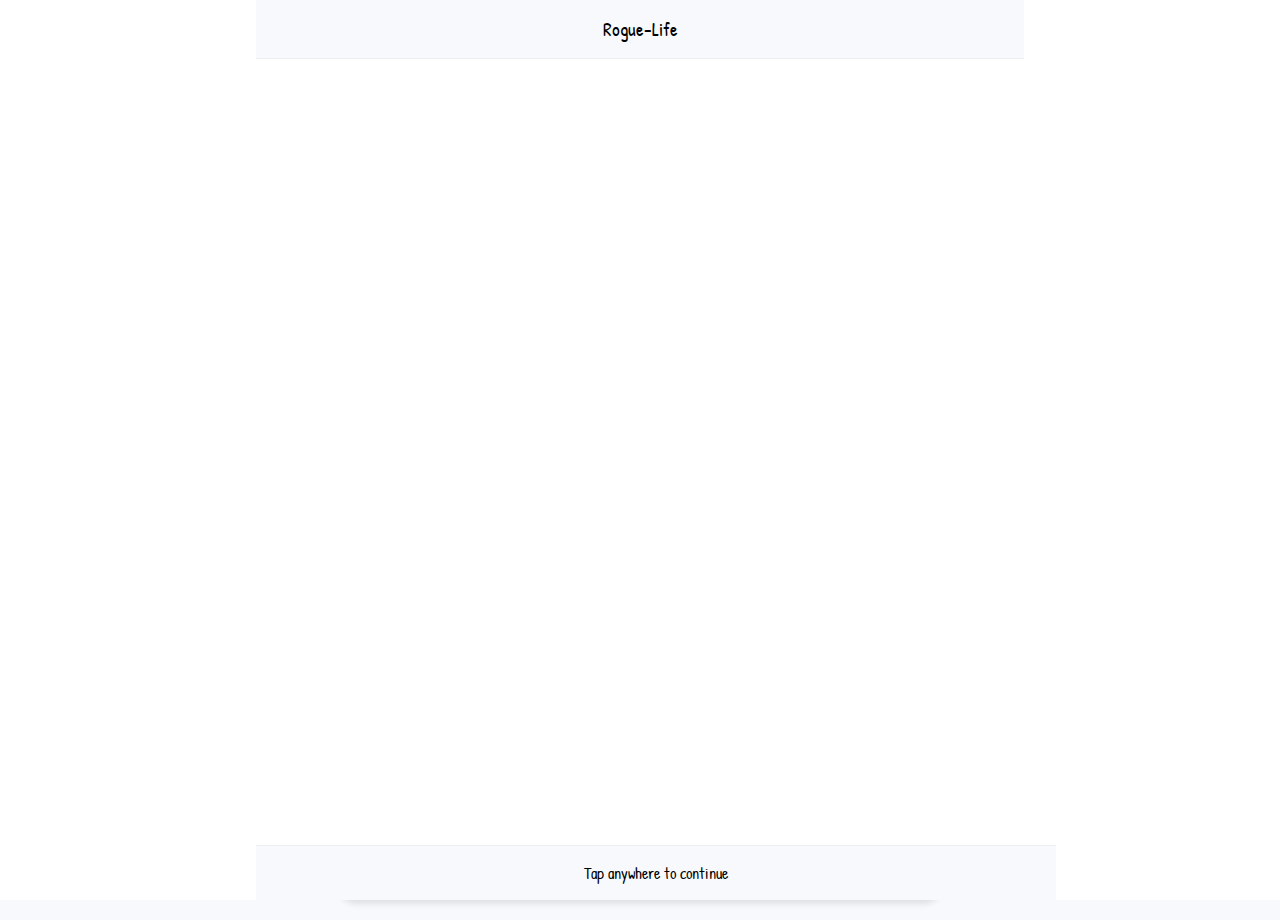
==== commit fdcf241a: "egg: death balancing" ====
--- a/index.html
+++ b/index.html
@@ -591,7 +591,7 @@
                 weight: 100,
                 title: "Death",
                 requirements: {
-                    minAge: 6,
+                    minAge: 16,
                     maxAge: 25
                 },
                 description: "You're driving late at night after a party, feeling invincible. Suddenly, a deer jumps onto the road!",
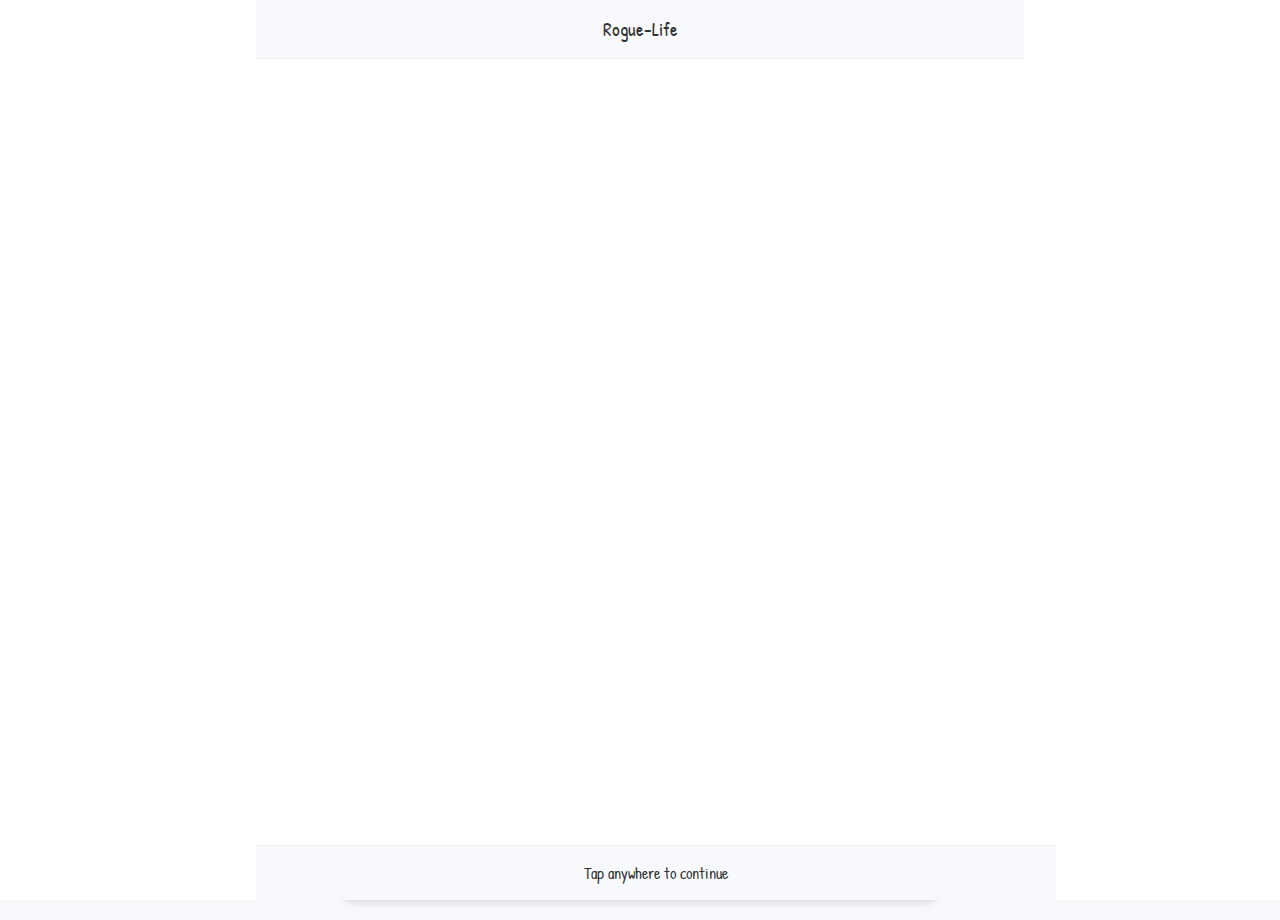
==== commit 37468562: "lots of optimizations around time, dark mode, etc" ====
--- a/index.html
+++ b/index.html
@@ -1,339 +1,52 @@
 <!DOCTYPE html>
 <html>
 <head>
-    <title>LifeSim MVP</title>
+    <title>RogueLife</title>
     <meta name="viewport" content="width=device-width, initial-scale=1.0">
     <link href="https://fonts.googleapis.com/css2?family=Patrick+Hand&display=swap" rel="stylesheet">
-    <style>
-        body {
-            background-color: #f7f9fc;
-            margin: 0;
-            padding: 0;
-            font-family: 'Patrick Hand', cursive;
-            min-height: 100%;
-            width: 100%;
-        }
-
-        #game-container {
-            max-width: 600px;
-            width: 100%;
-            margin: 0 auto;
-            padding: 15px;
-            box-sizing: border-box;
-            background: white;
-            border-radius: 15px;
-            box-shadow: 0 4px 6px rgba(0, 0, 0, 0.1);
-            min-height: 100vh;
-            display: flex;
-            flex-direction: column;
-            margin-bottom: 20px;
-        }
-
-        #stats {
-            display: grid;
-            grid-template-columns: repeat(2, 1fr);
-            gap: 8px;
-            margin-bottom: 10px;
-            flex-shrink: 0;
-        }
-
-        @media (min-width: 480px) {
-            #stats {
-                grid-template-columns: repeat(4, 1fr);
-            }
-        }
-
-        .stat {
-            padding: 12px;
-            background: #fff;
-            text-align: center;
-            border-radius: 10px;
-            box-shadow: 0 2px 4px rgba(0, 0, 0, 0.05);
-            border: 2px solid #e0e0e0;
-            font-size: 1.1em;
-            transition: transform 0.2s;
-        }
-
-        .stat:hover {
-            transform: translateY(-2px);
-        }
-
-        #story-log {
-            max-height: 40vh;
-            border: 2px solid #e0e0e0;
-            border-radius: 10px;
-            padding: 12px;
-            overflow-y: auto;
-            margin-bottom: 10px;
-            background: #fff;
-            font-size: 1em;
-            line-height: 1.4;
-            -webkit-overflow-scrolling: touch;
-        }
-
-        #story-log div {
-            margin-bottom: 8px;
-            padding: 8px;
-            border-radius: 8px;
-            background: #f8f9fa;
-        }
-
-        #character-header {
-            display: flex;
-            align-items: center;
-            gap: 15px;
-            padding: 10px;
-            flex-shrink: 0;
-        }
-
-        #avatar {
-            font-size: 50px;
-            text-align: center;
-            margin: 5px 0;
-            animation: bounce 1s infinite;
-            margin: 0;
-        }
-
-        #character-info {
-            flex-grow: 1;
-        }
-
-        #character-name {
-            font-size: 1.4em;
-            font-weight: bold;
-            margin: 0;
-            color: #333;
-        }
-
-        #character-age {
-            font-size: 1.2em;
-            color: #666;
-            margin: 0;
-        }
-
-        #character-money {
-            font-size: 1.2em;
-            color: #666;
-            margin: 0;
-        }
-
-        button {
-            width: 100%;
-            padding: 12px 20px;
-            font-size: 1.2em;
-            font-family: 'Patrick Hand', cursive;
-            background: #4CAF50;
-            color: white;
-            border: none;
-            border-radius: 10px;
-            cursor: pointer;
-            transition: background 0.3s, transform 0.2s;
-            box-shadow: 0 2px 4px rgba(0, 0, 0, 0.2);
-            flex-shrink: 0;
-            margin-top: auto;
-            margin-bottom: calc(env(safe-area-inset-bottom, 0px) + 10px);
-        }
-
-        button:hover {
-            background: #45a049;
-            transform: scale(1.02);
-        }
-
-        button:active {
-            transform: scale(0.98);
-        }
-
-        /* Custom scrollbar */
-        #story-log::-webkit-scrollbar {
-            width: 8px;
-        }
-
-        #story-log::-webkit-scrollbar-track {
-            background: #f1f1f1;
-            border-radius: 10px;
-        }
-
-        #story-log::-webkit-scrollbar-thumb {
-            background: #888;
-            border-radius: 10px;
-        }
-
-        #story-log::-webkit-scrollbar-thumb:hover {
-            background: #555;
-        }
-
-        .modal-overlay {
-            display: none;
-            position: fixed;
-            top: 0;
-            left: 0;
-            width: 100%;
-            height: 100%;
-            background: rgba(0, 0, 0, 0.7);
-            z-index: 1000;
-            justify-content: center;
-            align-items: center;
-        }
-
-        .modal {
-            background: white;
-            padding: 30px;
-            border-radius: 15px;
-            text-align: center;
-            max-width: 400px;
-            width: 90%;
-            box-shadow: 0 4px 6px rgba(0, 0, 0, 0.1);
-        }
-
-        .modal h2 {
-            margin-top: 0;
-            color: #333;
-        }
-
-        .modal-stats {
-            margin: 20px 0;
-            padding: 15px;
-            background: #f7f9fc;
-            border-radius: 10px;
-        }
-
-        .new-life-btn {
-            background: #4CAF50;
-            color: white;
-            padding: 15px 30px;
-            border: none;
-            border-radius: 8px;
-            cursor: pointer;
-            font-family: 'Patrick Hand', cursive;
-            font-size: 1.2em;
-            transition: background 0.3s;
-        }
-
-        .new-life-btn:hover {
-            background: #45a049;
-        }
-
-        /* Adjust for mobile notches and bars */
-        @supports (padding: max(0px)) {
-            #game-container {
-                padding-left: max(15px, env(safe-area-inset-left));
-                padding-right: max(15px, env(safe-area-inset-right));
-                padding-top: max(15px, env(safe-area-inset-top));
-                padding-bottom: max(15px, env(safe-area-inset-bottom));
-            }
-        }
-
-        #relationships-container {
-            margin-top: 20px;
-            padding: 15px;
-            background: #fff;
-            border-radius: 10px;
-            box-shadow: 0 2px 4px rgba(0, 0, 0, 0.05);
-        }
-
-        #relationships-container h3 {
-            margin: 0 0 10px 0;
-            color: #333;
-            text-align: center;
-        }
-
-        .relationship-item {
-            padding: 8px;
-            margin: 5px 0;
-            border-bottom: 1px solid #eee;
-            display: flex;
-            justify-content: space-between;
-            align-items: center;
-        }
-
-        .relationship-status {
-            font-style: italic;
-            color: #666;
-        }
-
-        .relationship-level {
-            font-size: 0.9em;
-            color: #888;
-        }
-
-        #character-stats-table {
-            margin-top: 20px;
-            padding: 15px;
-            background: #fff;
-            border-radius: 10px;
-            box-shadow: 0 2px 4px rgba(0, 0, 0, 0.05);
-        }
-
-        #character-stats-table h3 {
-            margin: 0 0 10px 0;
-            color: #333;
-            text-align: center;
-        }
-
-        #character-stats-table table {
-            width: 100%;
-            border-collapse: collapse;
-        }
-
-        #character-stats-table td {
-            padding: 8px;
-            border-bottom: 1px solid #eee;
-        }
-
-        #character-stats-table td:first-child {
-            font-weight: bold;
-            color: #666;
-            width: 40%;
-        }
-
-        #character-stats-table td:last-child {
-            color: #333;
-        }
-
-        /* Add styles for the choice popup */
-        .choice-modal {
-            display: none;
-            position: fixed;
-            top: 0;
-            left: 0;
-            width: 100%;
-            height: 100%;
-            background: rgba(0, 0, 0, 0.7);
-            z-index: 1000;
-            justify-content: center;
-            align-items: center;
-        }
-
-        .choice-content {
-            background: white;
-            padding: 20px;
-            border-radius: 15px;
-            max-width: 500px;
-            width: 90%;
-            text-align: center;
-            box-shadow: 0 4px 6px rgba(0, 0, 0, 0.1);
-        }
-
-        .choice-button {
-            display: block;
-            width: 100%;
-            padding: 10px;
-            margin: 10px 0;
-            border: none;
-            border-radius: 8px;
-            background: #4CAF50;
-            color: white;
-            font-size: 1.1em;
-            cursor: pointer;
-            transition: background 0.3s;
-        }
-
-        .choice-button:hover {
-            background: #45a049;
-        }
-    </style>
+    <link href="styles.css" rel="stylesheet">
+    <script>
+        // Dark mode functionality
+        function initDarkMode() {
+            // Check for saved dark mode preference
+            const darkMode = localStorage.getItem('darkMode') === 'true';
+            
+            // Apply saved preference
+            if (darkMode) {
+                document.documentElement.setAttribute('data-theme', 'dark');
+                document.getElementById('darkModeToggle').innerHTML = '☀️ Light';
+            }
+        }
+
+        function toggleDarkMode() {
+            const isDark = document.documentElement.getAttribute('data-theme') === 'dark';
+            if (isDark) {
+                document.documentElement.removeAttribute('data-theme');
+                localStorage.setItem('darkMode', 'false');
+                document.getElementById('darkModeToggle').innerHTML = '🌙 Dark';
+            } else {
+                document.documentElement.setAttribute('data-theme', 'dark');
+                localStorage.setItem('darkMode', 'true');
+                document.getElementById('darkModeToggle').innerHTML = '☀️ Light';
+            }
+        }
+
+        // Initialize dark mode on page load
+        document.addEventListener('DOMContentLoaded', initDarkMode);
+    </script>
 </head>
 <body>
+    <!-- Dark Mode Toggle Button -->
+    <button id="darkModeToggle" onclick="toggleDarkMode()">🌙 Dark</button>
+
+    <!-- Minimal Characters Button and Modal -->
+    <button id="showCharactersButton" style="position: fixed; top: 10px; right: 10px; z-index: 1100; padding: 5px 10px; background: #4CAF50; color: white; border: none; border-radius: 4px;">Characters</button>
+    <div id="charactersModal" style="display: none; position: fixed; top: 50px; right: 20px; left: auto; z-index: 1500; background-color: white; padding: 10px; border: 1px solid #ccc; max-height: 80%; overflow-y: auto;">
+        <button id="closeCharactersModal" style="position: absolute; top: 2px; right: 2px;">Close</button>
+        <h3>Town Characters</h3>
+        <div id="charactersContent"></div>
+    </div>
+
     <div class="modal-overlay" id="deathModal">
         <div class="modal">
             <h2>💀 Game Over 💀</h2>
@@ -360,7 +73,16 @@
             <div class="stat" id="looks">Looks: 50</div>
         </div>
         <div id="story-log"></div>
-        <button onclick="advanceYear()">+ Year</button>
+        <div class="control-strip">
+            <button class="control-button" onclick="showJobPanel()">Job</button>
+            <button class="control-button" onclick="showAssetsPanel()">Assets</button>
+            <button class="year-button" onclick="advanceYear()">
+                <span class="plus">+</span>
+                <span class="year-text">Year</span>
+            </button>
+            <button class="control-button" onclick="showRelationshipsPanel()">Relations</button>
+            <button class="control-button" onclick="showStatsPanel()">Stats</button>
+        </div>
         
         <!-- New Character Stats Table -->
         <div id="relationships-container">
@@ -440,44 +162,10 @@
     </div>
 
     <script src="dialogSystem.js"></script>
+    <script src="characterGenerator.js"></script>
+    <script src="timeHandler.js"></script>
+    <script src="events.js"></script>
     <script>
-            // Name Lists (add at bottom of file)
-            const firstNames = [
-            "James", "Emma", "Oliver", "Sophia", "William",
-            "Isabella", "Henry", "Charlotte", "Alexander", "Mia",
-            "Benjamin", "Amelia", "Lucas", "Harper", "Theodore",
-            "Evelyn", "Daniel", "Abigail", "Joseph", "Elizabeth",
-            "Samuel", "Sofia", "David", "Victoria", "Andrew"
-        ];
-
-        const europeanLastNames = [
-            { name: "Smith", origin: "european" },
-            { name: "Johnson", origin: "european" },
-            { name: "Williams", origin: "european" },
-            { name: "Brown", origin: "european" },
-            { name: "Jones", origin: "european" },
-            { name: "Garcia", origin: "european" },
-            { name: "Miller", origin: "european" },
-            { name: "Davis", origin: "european" },
-            { name: "Rodriguez", origin: "european" },
-            { name: "Martinez", origin: "european" },
-            { name: "Anderson", origin: "european" },
-            { name: "Taylor", origin: "european" },
-            { name: "Thomas", origin: "european" },
-            { name: "Moore", origin: "european" },
-            { name: "Martin", origin: "european" },
-            { name: "Jackson", origin: "european" },
-            { name: "Thompson", origin: "european" },
-            { name: "White", origin: "european" },
-            { name: "Lopez", origin: "european" },
-            { name: "Lee", origin: "european" },
-            { name: "Harris", origin: "european" },
-            { name: "Clark", origin: "european" },
-            { name: "Lewis", origin: "european" },
-            { name: "Robinson", origin: "european" },
-            { name: "Walker", origin: "european" }
-        ];
-
         // Game State
         function initializeState() {
             // Helper function to get random personality type
@@ -508,7 +196,6 @@
                 name: generateRandomName(),
                 gender: Math.random() < 0.5 ? "Male" : "Female",
                 personality: personalities[Math.floor(Math.random() * personalities.length)],
-                year: 0,
                 age: 0,
                 
                 // Visual
@@ -544,889 +231,72 @@
                 quirk: quirks[Math.floor(Math.random() * quirks.length)],
                 pets: [],  // Array to store pets: [{type: "Dog", name: "Max"}, ...]
                 potentialRelationships: potentialRelationships,
+                eventHistory: new EventHistory(),
+                town: [], // Initialize empty town array
+                
+                // Birth year in global timeline
+                birthYear: getGlobalYear()
             };
         }
 
         let state = initializeState();
-        // Event System
-        const events = [
-            //Birth event
-            {
-                weight: 1,
-                title: "Birth",
-                requirements: {
-                    minAge: 0,
-                    maxAge: 1
-                },
-                description: "You are born into this world, your parents are overjoyed.",
-                choices: [
-                    {
-                        text: "Cry",
-                        effect: { happiness: 20, smarts: 20, health: 20 },
-                        result: function(state) {
-                            const mom = generatePerson();
-                            const dad = generatePerson();
-                            
-                            // Assign parents to the state
-                            state.relationships.push(
-                                {
-                                    person: mom,
-                                    status: "family",
-                                    level: 80
-                                },
-                                {
-                                    person: dad,
-                                    status: "family",
-                                    level: 80
-                                }
-                            );
-
-                            return `You are born into this world, your parents are overjoyed. Your mom is ${mom.firstName} and your dad is ${dad.firstName}.`;
-                        }
-                    }
-                ]
-            },
-            //Tragic accident death event
-            {
-                weight: 100,
-                title: "Death",
-                requirements: {
-                    minAge: 16,
-                    maxAge: 25
-                },
-                description: "You're driving late at night after a party, feeling invincible. Suddenly, a deer jumps onto the road!",
-                choices: [
-                    {
-                        text: "Swerve to avoid it",
-                        effect: { health: -100 },
-                        result: "You swerve sharply to avoid the deer. Your car loses control and rolls several times. The world goes dark...",
-                        onSelect: (state) => {
-                            state.causeOfDeath = "Car accident - lost control while swerving";
-                            showDeathModal();
-                        }
-                    },
-                    {
-                        text: "Hit the brakes",
-                        effect: { health: -100 },
-                        result: "You slam on the brakes, but it's too late. The car hits the deer then flips over, crashing into a tree. The world goes dark...",
-                        onSelect: (state) => {
-                            state.causeOfDeath = "Car accident - collision with tree";
-                            showDeathModal();
-                        }
-                    }
-                ]
-            },
-
-            // Young Kids (0-5)
-            {
-                weight: 3,
-                title: "First Words",
-                requirements: {
-                    minAge: 2,
-                    maxAge: 3,
-                    minSmarts: 5  // Basic cognitive development
-                },
-                description: "You are about to say your first word! What will it be?",
-                choices: [
-                    {
-                        text: "\"Mama\"",
-                        effect: { happiness: 10, smarts: 5 },
-                        result: "Your mother is overjoyed! This strengthens your bond with her.",
-                        onSelect: (state) => {
-                            // Find mom in relationships array and increase level
-                            const momRelationship = state.relationships.find(rel => 
-                                rel.status === "family" && rel.person.gender === "Female"
-                            );
-                            if (momRelationship) {
-                                momRelationship.level += 25;
-                            }
-                        }
-                    },
-                    {
-                        text: "\"Dada\"",
-                        effect: { happiness: 10, smarts: 5 },
-                        result: "Your father beams with pride! This strengthens your bond with him.",
-                        onSelect: (state) => {
-                            // Find dad in relationships array and increase level
-                            const dadRelationship = state.relationships.find(rel => 
-                                rel.status === "family" && rel.person.gender === "Male"
-                            );
-                            if (dadRelationship) {
-                                dadRelationship.level += 25;
-                            }
-                        }
-                    },
-                    {
-                        text: "\"No!\"",
-                        effect: { happiness: 5, smarts: 8 },
-                        result: "Your parents are surprised by your assertiveness! You're developing quite the personality.",
-                        onSelect: (state) => {
-                            state.traits = state.traits || [];
-                            state.traits.push("Independent");
-                        }
-                    }
-                ]
-            },
-
-            // Daycare Sharing Event
-            {
-                weight: 4,
-                title: "Sharing is Caring",
-                requirements: {
-                    minAge: 2,
-                    maxAge: 4,
-                    minHappiness: 20
-                },
-                description: "At daycare, another child asks to borrow your favorite toy. What do you do?",
-                choices: [
-                    {
-                        text: "Share the toy",
-                        effect: { happiness: 8, smarts: 5 },
-                        result: "The other child is happy! You've made your first friend at daycare!",
-                        onSelect: (state) => {
-                            const newFriend = generatePerson();
-                            newFriend.age = state.age;
-                            state.relationships.push({
-                                person: newFriend,
-                                status: "friend",
-                                level: 20
-                            });
-                            state.traits = state.traits || [];
-                            state.traits.push("Generous");
-                        }
-                    },
-                    {
-                        text: "Politely say no",
-                        effect: { happiness: -2, smarts: 3 },
-                        result: "You kept your toy but missed a chance to make a friend.",
-                        onSelect: (state) => {
-                            state.traits = state.traits || [];
-                            state.traits.push("Reserved");
-                        }
-                    },
-                    {
-                        text: "Have a tantrum",
-                        effect: { happiness: -5, health: -2, looks: -1 },
-                        result: "The teachers had to calm you down. Your parents were called.",
-                        onSelect: (state) => {
-                            state.traits = state.traits || [];
-                            state.traits.push("Temperamental");
-                        }
-                    }
-                ]
-            },
-
-            // First Play Event
-            {
-                weight: 3,
-                title: "School Play Opportunity",
-                requirements: {
-                    minAge: 4,
-                    maxAge: 6,
-                    minHappiness: 30,
-                    minSmarts: 20
-                },
-                description: "Your preschool is putting on a play! The teacher asks if you want to participate.",
-                choices: [
-                    {
-                        text: "Enthusiastically join",
-                        effect: { happiness: 10, smarts: 5, looks: 3 },
-                        result: "You had so much fun performing! Everyone loved your role as a dancing tree!",
-                        onSelect: (state) => {
-                            state.traits = state.traits || [];
-                            state.traits.push("Outgoing");
-                            // Add some friends from the play
-                            const castMember1 = generatePerson();
-                            const castMember2 = generatePerson();
-                            castMember1.age = state.age;
-                            castMember2.age = state.age;
-                            state.relationships.push(
-                                {
-                                    person: castMember1,
-                                    status: "friend",
-                                    level: 15
-                                },
-                                {
-                                    person: castMember2,
-                                    status: "friend",
-                                    level: 15
-                                }
-                            );
-                        }
-                    },
-                    {
-                        text: "Nervously decline",
-                        effect: { happiness: -3, smarts: 2 },
-                        result: "You watched from the audience. Maybe next time you'll be braver.",
-                        onSelect: (state) => {
-                            state.traits = state.traits || [];
-                            state.traits.push("Shy");
-                        }
-                    },
-                    {
-                        text: "Hide in the bathroom",
-                        effect: { happiness: -5, smarts: -2 },
-                        result: "The teacher found you eventually. Your anxiety about performing is noted.",
-                        onSelect: (state) => {
-                            state.traits = state.traits || [];
-                            state.traits.push("Anxious");
-                            state.stats.happiness = Math.max(0, state.stats.happiness - 5);
-                        }
-                    }
-                ]
-            },
-            // Get a paper route and earn $100 a week
-            {
-                weight: 3,
-                title: "Paper Route",
-                requirements: {
-                    minAge: 6,
-                    maxAge: 16,
-                    minMoney: 100
-                },
-                description: "You get a paper route and earn $50 a week.",
-                choices: [
-                    {
-                        text: "Accept the paper route",
-                        effect: { money: 2500 },
-                        result: "You earned $2,500 from your paper route.  You're a paper route legend!"
-                    }
-                ]
-            },        
-            
-            // Grandma dies and leaves you $5,000
-            {
-                weight: 3,
-                title: "Grandma's Legacy",
-                requirements: {
-                    minAge: 2,
-                    maxAge: 35,
-                    maxMoney: 50000
-                },
-                description: "Your grandma died and left you $5,000.",
-                choices: [
-                    {
-                        text: "Invest it in the stock market",
-                        effect: { money: 8000 },
-                        result: "You invested in the stock market and made $8,000."
-                    },
-                    {
-                        text: "Donate it to charity in Grannies Honor",
-                        effect: { happiness: 15, health: 5 },
-                        result: "You donated the money to charity in Grannies Honor.  You feel good about yourself."
-
-                    },
-                    {
-                        text: "Buy a new car",
-                        effect: { money: 0 },
-                        result: "You bought a used car.  Thanks Grandma!"
-                    }
-                ]
-            },    
-            // Elementry School Events (age 6-11)
-
-            // Spelling Bee Event
-            {
-                weight: 2,
-                title: "Spelling Bee",
-                requirements: {
-                    minAge: 6,
-                    maxAge: 11,
-                    minSmarts: 20
-                },
-                description: "You're participating in a spelling bee! Which of these words is spelled correctly?",
-                choices: [
-                    {
-                        text: "Spell 'Antidisestablishmentarianism'",
-                        effect: { smarts: 10, happiness: 5 },
-                        result: "You spelled it correctly! Everyone is impressed by your vocabulary."
-                    },
-                    {
-                        text: "Spell 'Floccinaucinihilipilification'",
-                        effect: { smarts: -5, happiness: -2 },
-                        result: "Oops, that's not quite right. Better luck next time!"
-                    },
-                    {
-                        text: "Spell 'Pneumonoultramicroscopicsilicovolcanoconiosis'",
-                        effect: { smarts: -5, happiness: -2 },
-                        result: "That's a tough one! Don't worry, you'll get it next time."
-                    }
-                ]
-            },
-
-            // Perfect Attendance Event
-            {
-                weight: 1,
-                title: "Perfect Attendance",
-                repeatable: true,
-                requirements: {
-                    minAge: 6,
-                    maxAge: 11
-                },
-                description: "You've achieved perfect attendance this year!",
-                effect: { happiness: 10, smarts: 5 },
-                message: "Your dedication to school is commendable. Keep it up!"
-            },
-
-            // Join Travel Soccer Team
-            {
-                weight: 2,
-                title: "Travel Soccer Team",
-                requirements: {
-                    minAge: 6,
-                    maxAge: 11,
-                    minHealth: 30
-                },
-                description: "The travel soccer team is looking for new players. Do you want to join?",
-                choices: [
-                    {
-                        text: "Join the team",
-                        effect: { health: 10, happiness: 10 },
-                        result: "You joined the team and made new friends while staying active!",
-                        onSelect: (state) => {
-                            const newFriend = generatePerson();
-                            state.relationships.push({
-                                person: newFriend,
-                                status: "friend",
-                                level: 20
-                            });
-                        }
-                    },
-                    {
-                        text: "Focus on studies instead",
-                        effect: { smarts: 5 },
-                        result: "You decided to focus on your studies. Your grades improved!"
-                    }
-                ]
-            },
-
-            // Learn to Ride a Bicycle
-            {
-                weight: 1,
-                title: "Learn to Ride a Bicycle",
-                requirements: {
-                    minAge: 6,
-                    maxAge: 11
-                },
-                description: "You learned to ride a bicycle!",
-                effect: { happiness: 15, health: 5 },
-                message: "Riding a bike is so much fun! You feel a sense of freedom."
-            },
-
-            // School Science Club
-            {
-                weight: 2,
-                title: "School Science Club",
-                requirements: {
-                    minAge: 6,
-                    maxAge: 11,
-                    minSmarts: 20
-                },
-                description: "The science club is looking for new members. Do you want to join?",
-                choices: [
-                    {
-                        text: "Join the science club",
-                        effect: { smarts: 10, happiness: 5 },
-                        result: "You joined the science club and made a new friend!",
-                        onSelect: (state) => {
-                            const newFriend = generatePerson();
-                            state.relationships.push({
-                                person: newFriend,
-                                status: "friend",
-                                level: 20
-                            });
-                        }
-                    },
-                    {
-                        text: "Not interested",
-                        effect: { happiness: -2 },
-                        result: "You decided not to join the science club. Maybe next time!"
-                    }
-                ]
-            },
-
-            // Hobby Discovery Event
-            {
-                weight: 1,
-                title: "New Hobby",
-                requirements: {
-                    minAge: 12,
-                    maxAge: 90,
-                    minHappiness: 30
-                },
-                description: "You have some free time. What would you like to try?",
-                choices: [
-                    {
-                        text: "Start collecting rare bugs",
-                        effect: { happiness: 5, smarts: 8, health: -2 },
-                        result: "You've become fascinated with entomology! Your parents are less excited about the bugs in jars.",
-                        onSelect: (state) => { state.hobbies.push("Bug collecting") }
-                    },
-                    {
-                        text: "Learn magic tricks",
-                        effect: { happiness: 8, looks: 5, smarts: 3 },
-                        result: "You're becoming quite the entertainer! Your card tricks are actually impressive.",
-                        onSelect: (state) => { state.hobbies.push("Magic tricks") }
-                    },
-                    {
-                        text: "Start a rock band",
-                        effect: { happiness: 10, health: -3, looks: 5 },
-                        result: "Your garage band isn't great, but you're having the time of your life!",
-                        onSelect: (state) => { state.hobbies.push("Playing music") }
-                    }
-                ]
-            },
-
-            // Sickness Event
-            {
-                weight: 1,
-                title: "Feeling Sick",
-                requirements: {
-                    minAge: 16,
-                    maxAge: 100,
-                    minHealth: 40
-                },
-                description: "You're not feeling well. What do you do?",
-                choices: [
-                    {
-                        text: "Ignore it and go to school/work anyway",
-                        effect: { health: -15, happiness: -10, smarts: 2 },
-                        result: "You pushed through but got much sicker. Not your best decision.",
-                        onSelect: (state) => { state.achievements.push("Iron Will") }
-                    },
-                    {
-                        text: "Take medicine and rest",
-                        effect: { health: -5, happiness: -3 },
-                        result: "You recovered after a few days of rest.",
-                        onSelect: null
-                    },
-                    {
-                        text: "Try grandma's secret remedy",
-                        effect: { health: -8, happiness: 5 },
-                        result: "It tasted horrible but somehow made you feel better... eventually.",
-                        onSelect: null
-                    }
-                ]
-            },
-
-            // Exam Cheating Event
-            {
-                weight: 2,
-                title: "Difficult Exam",
-                requirements: {
-                    minAge: 16,
-                    maxAge: 25,
-                    minSmarts: 50,
-                    minHappiness: 30
-                },
-                description: "You're struggling with a really important exam. What do you do?",
-                choices: [
-                    {
-                        text: "Study all night",
-                        effect: { smarts: 15, health: -5, happiness: -3 },
-                        result: "You aced the exam but you're exhausted!",
-                        onSelect: (state) => { state.achievements.push("Academic Excellence") }
-                    },
-                    {
-                        text: "Try to peek at your neighbor's answers",
-                        effect: { smarts: -5, happiness: -10 },
-                        result: "You got caught cheating. This will have consequences...",
-                        onSelect: (state) => { state.achievements.push("Caught Cheating") }
-                    },
-                    {
-                        text: "Write answers on your water bottle",
-                        effect: { happiness: -5 },
-                        result: "You got away with it, but the guilt is eating at you.",
-                        onSelect: null
-                    }
-                ]
-            },
-
-            // Love Event
-            {
-                weight: 1,
-                title: "Crush Alert",
-                requirements: {
-                    minAge: 13,
-                    maxAge: 80,
-                    isSingle: true,
-                    minHappiness: 30
-                },
-                description: "Someone special has caught your eye. How do you approach them?",
-                choices: [
-                    {
-                        text: "Write a romantic poem",
-                        effect: { happiness: 10, smarts: 5, looks: -2 },
-                        result: "They were touched by your creativity! A beautiful relationship begins.",
-                        onSelect: (state) => {
-                            state.relationships.push({
-                                person: generatePerson(),
-                                status: "dating",
-                                level: 50
-                            });
-                        }
-                    },
-                    {
-                        text: "Try to impress them with sports",
-                        effect: { health: 8, happiness: 5, looks: 5 },
-                        result: "You showed off your athletic skills and caught their attention!",
-                        onSelect: (state) => {
-                            state.relationships.push({
-                                person: generatePerson(),
-                                status: "dating",
-                                level: 50
-                            });
-                        }
-                    },
-                    {
-                        text: "Ask their friends about them",
-                        effect: { happiness: -5 },
-                        result: "They found out you were asking about them. How embarrassing!",
-                        onSelect: null
-                    }
-                ]
-            },
-
-            // Dream Job Event
-            {
-                weight: 1,
-                title: "Career Opportunity",
-                description: "Multiple job offers! Which path do you choose?",
-                requirements: {
-                    minAge: 18,
-                    maxAge: 65,
-                    minHappiness: 30
-                },
-                choices: [
-                    {
-                        text: "Tech startup CEO",
-                        effect: { happiness: 15, smarts: 10, health: -8 },
-                        result: "You're leading a promising startup! The stress is intense but so is the excitement.",
-                        onSelect: (state) => { state.job = "Tech Startup CEO" }
-                    },
-                    {
-                        text: "Professional food critic",
-                        effect: { happiness: 12, health: -5, looks: -3 },
-                        result: "You're living the dream, trying the best restaurants in town!",
-                        onSelect: (state) => { state.job = "Food Critic" }
-                    },
-                    {
-                        text: "International spy",
-                        effect: { happiness: 8, health: -2, smarts: 15 },
-                        result: "Your life is now filled with intrigue and adventure!",
-                        onSelect: (state) => { state.job = "Government Agent" }
-                    }
-                ]
-            },
-
-            // Workout Event
-            {
-                weight: 1,
-                title: "Fitness Journey",
-                requirements: {
-                    minAge: 12,
-                    maxAge: 80,
-                    minHealth: 20,
-                    minHappiness: 30
-                },
-                description: "You want to get in shape. Which unusual method do you try?",
-                choices: [
-                    {
-                        text: "Underwater basket weaving aerobics",
-                        effect: { health: 12, looks: 8, happiness: 5 },
-                        result: "This weird workout actually worked! You're in great shape!",
-                        onSelect: (state) => {
-                            state.hobbies = state.hobbies || [];
-                            state.hobbies.push("Underwater Aerobics");
-                        }
-                    },
-                    {
-                        text: "Extreme dog walking",
-                        effect: { health: 15, happiness: 10, looks: 3 },
-                        result: "Running with dogs through obstacle courses is surprisingly effective!",
-                        onSelect: (state) => {
-                            state.hobbies = state.hobbies || [];
-                            state.hobbies.push("Extreme Dog Walking");
-                        }
-                    },
-                    {
-                        text: "Competitive office chair racing",
-                        effect: { health: 5, happiness: 15, looks: -2 },
-                        result: "Not the best workout, but you're having a blast!",
-                        onSelect: (state) => {
-                            state.hobbies = state.hobbies || [];
-                            state.hobbies.push("Chair Racing");
-                        }
-                    }
-                ]
-            },
-            // Meeting New Person Event
-            {
-                weight: 3,
-                title: "New Connection",
-                requirements: {
-                    minAge: 5,
-                    maxAge: 90,
-                    minHappiness: 20 // Need some basic happiness to be social
-                },
-                description: function(state) {
-                    // First, ensure potentialRelationships exists
-                    if (!state.potentialRelationships) {
-                        state.potentialRelationships = [];
-                    }
-
-                    // Generate a new person if we have less than 3 potential relationships
-                    if (state.potentialRelationships.length < 3) {
-                        const newPerson = generatePerson();
-                        state.potentialRelationships.push(newPerson);
-                    }
-
-                    // Get a random stranger from potential relationships
-                    const availableStrangers = state.potentialRelationships.filter(person => 
-                        !state.relationships.some(rel => rel.person.id === person.id)
-                    );
-
-                    // Select a random stranger
-                    const person = availableStrangers[Math.floor(Math.random() * availableStrangers.length)];
-                    
-                    // Store the selected person in the event state
-                    this.selectedPerson = person;
-                    
-                    return `You meet ${person.name}, a ${person.personality.toLowerCase()} person who loves ${person.interests[0].toLowerCase()}. How do you approach them?`;
-                },
-                choices: [
-                    {
-                        text: "Be friendly and open",
-                        effect: { happiness: 5 },
-                        result: function(state, event) {
-                            const person = event.selectedPerson;
-                            return `You had an amazing time with ${person.name}! Your friendship has grown stronger.`;
-                        },
-                        onSelect: (state, event) => { 
-                            const person = event.selectedPerson;
-                            addRelationship(state, person, "acquaintance", 20);
-                        }
-                    },
-                    {
-                        text: "Share common interests",
-                        effect: { happiness: 8, smarts: 2 },
-                        result: function(state, event) {
-                            const person = event.selectedPerson;
-                            return `You and ${person.name} really hit it off talking about ${person.interests[0]}!`;
-                        },
-                        onSelect: (state, event) => {
-                            const person = event.selectedPerson;
-                            addRelationship(state, person, "friend", 30);
-                        }
-                    },
-                    {
-                        text: "Keep your distance",
-                        effect: { happiness: -1 },
-                        result: function(state, event) {
-                            const person = event.selectedPerson;
-                            return `You decide to avoid ${person.name}. They seem a bit hurt.`;
-                        },
-                        onSelect: (state, event) => {
-                            const person = event.selectedPerson;
-                            addRelationship(state, person, "stranger", -10);
-                        }
-                    }
-                ]
-            },
-
-            // Friendship Development Event
-            {
-                weight: 5,
-                title: "Deepening Friendship",
-                requirements: {
-                    minAge: 5,
-                    maxAge: 90,
-                    hasFriends: true,
-                    minHappiness: 30 // Need to be somewhat happy to develop friendships
-                },
-                description: function(state) {
-                    // Check if we have any friends first
-                    const friends = state.relationships.filter(rel => 
-                        ["friend", "good_friend","best_friend"].includes(rel.status)
-                    );
-                    
-                    if (friends.length === 0) {
-                        // Apply the happiness penalty
-                        state.stats.happiness = Math.max(0, state.stats.happiness - 10);
-                        updateUI();
-                        
-                        // Immediately fetch another event and show/apply it
-                        // after this function finishes returning.
-                        setTimeout(() => {
-                            const newEvent = getRandomEvent();  // Use your existing function
-                            if (newEvent.choices) {
-                                // If the new event has choices, show them
-                                showChoice(newEvent);
-                            } else {
-                                // Otherwise, just apply the event's effect
-                                applyEventEffects(newEvent.effect);
-                                if (newEvent.onTrigger) {
-                                    newEvent.onTrigger(state);
-                                }
-                                // Log the new event
-                                const log = document.getElementById('story-log');
-                                log.insertAdjacentHTML('afterbegin', 
-                                    `<div><strong>Age ${state.age}</strong>: ${newEvent.message}</div>`
-                                );
-                                updateUI();
-                            }
-                        }, 0);
-                        
-                        // Return a message so you still see something in the UI if needed
-                        return "You find yourself with no real friends. The loneliness weighs heavily on you. Another event is triggered instead…";
-                    }
-                    
-                    // Otherwise, proceed normally
-                    const randomFriend = friends[Math.floor(Math.random() * friends.length)];
-                    this.selectedPerson = randomFriend.person;
-                    return `Your friend ${this.selectedPerson.name} invites you to ${this.selectedPerson.interests[0].toLowerCase()} together. What do you do?`;
-                },
-                minAge: 5,
-                maxAge: 90,
-                choices: [
-                    {
-                        text: "Enthusiastically join them",
-                        effect: { happiness: 10 },
-                        result: function(state, event) {
-                            const person = event.selectedPerson;
-                            return `You had an amazing time with ${person.name}! Your friendship has grown stronger.`;
-                        },
-                        onSelect: (state, event) => {
-                            const person = event.selectedPerson;
-                            if (person) {
-                                upgradeRelationship(state, person, "good_friend");
-                            }
-                        }
-                    },
-                    {
-                        text: "Make an excuse",
-                        effect: { happiness: -3 },
-                        result: function(state, event) {
-                            const person = event.selectedPerson;
-                            return `${person.name} seems disappointed. Your friendship has cooled a bit.`;
-                        },
-                        onSelect: (state, event) => {
-                            const person = event.selectedPerson;
-                            if (person) {
-                                downgradeRelationship(state, person);
-                            }
-                        }
-                    },
-                    {
-                        text: "Suggest a different activity",
-                        effect: { happiness: 5 },
-                        result: function(state, event) {
-                            const person = event.selectedPerson;
-                            return `${person.name} appreciates your honesty and you find a compromise.`;
-                        },
-                        onSelect: (state, event) => {
-                            const person = event.selectedPerson;
-                            if (person) {
-                                addRelationshipPoints(state, person, 5);
-                            }
-                        }
-                    }
-                ]
-            },
-
-            // Job-related event
-            {
-                weight: 3,
-                title: "Promotion Opportunity",
-                requirements: {
-                    minAge: 18,
-                    maxAge: 100,
-                    hasJob: true,
-                    minSmarts: 60,
-                    minHappiness: 20
-                },
-                description: "Your boss has noticed your hard work...",
-                choices: [
-                    {
-                        text: "Work extra hours to prove yourself",
-                        effect: { happiness: -5, smarts: 10, health: -5 },
-                        result: "Your dedication paid off! You got the promotion!",
-                        onSelect: (state) => {
-                            state.money += 5000;
-                            if (state.job) {
-                                state.job.level = (state.job.level || 1) + 1;
-                            }
-                        }
-                    },
-                    {
-                        text: "Present your innovative ideas",
-                        effect: { happiness: 5, smarts: 5 },
-                        result: "Your creativity impressed everyone! Promotion granted!",
-                        onSelect: (state) => {
-                            state.money += 5000;
-                            if (state.job) {
-                                state.job.level = (state.job.level || 1) + 1;
-                            }
-                        }
-                    },
-                    {
-                        text: "Decline the opportunity",
-                        effect: { happiness: -3 },
-                        result: "You decided to stay in your current position.",
-                        onSelect: null
-                    }
-                ]
-            },
-
-            // Education event
-            {
-                weight: 7,
-                title: "College Opportunity",
-                requirements: {
-                    minAge: 18,
-                    maxAge: 25,
-                    hasHighSchool: true,
-                    minSmarts: 50
-                    //minMoney: 5000
-                },
-                description: "You have the opportunity to go to college..."
-            },
-
-            // Health event
-            {
-                weight: 2,
-                title: "Marathon Training",
-                requirements: {
-                    minAge: 16,
-                    maxAge: 70,
-                    minHealth: 70,
-                    minHappiness: 50
-                },
-                description: "You feel inspired to train for a marathon..."
-            },
-            {
-                weight: 2,
-                title: "Scammed",
-                requirements: {
-                    minAge: 18,
-                    maxAge: 100,
-                    minMoney: 2000
-                },
-                description: "You've been scammed!  I guess Nigerian princes aren't as rich as they say.",
-                effect: { money: -2000 },  // Deduct $200
-                message: "You got scammed out of $2000. I guess Nigerian princes aren't as rich as they say."
-            }
-    ]// Close the events array
+        
+        // Initialize town characters
+        console.log("About to generate core characters"); // Debug log
+        state.town = generateCoreCharacters(12);
+        console.log("Generated town characters:", state.town); // Debug log
+
+        // Characters modal functionality
+        function updateCharactersModal() {
+            const container = document.getElementById('charactersContent');
+            container.innerHTML = ''; // Clear previous content
+            console.log("Current state.town:", state.town); // Debug log
+            if (state.town && state.town.length > 0) {
+                state.town.forEach(character => {
+                    const charDiv = document.createElement('div');
+                    charDiv.style.borderBottom = "1px solid #eee";
+                    charDiv.style.marginBottom = "8px";
+                    charDiv.style.paddingBottom = "4px";
+                    charDiv.innerHTML = `<strong>${character.name}</strong> 
+                        (Age: ${character.age}, ${character.gender})<br>
+                        Personality: ${character.personality}<br>
+                        Stats: Happiness: ${character.stats.happiness}, Health: ${character.stats.health}, Smarts: ${character.stats.smarts}, Looks: ${character.stats.looks}`;
+                    container.appendChild(charDiv);
+                });
+            } else {
+                console.log("No characters found in state.town"); // Debug log
+                container.innerHTML = 'No characters available';
+            }
+        }
+
+        // Add event listeners for the characters modal
+        document.addEventListener('DOMContentLoaded', function() {
+            console.log("Setting up modal listeners"); // Debug log
+            document.getElementById('showCharactersButton').addEventListener('click', function() {
+                updateCharactersModal();
+                document.getElementById('charactersModal').style.display = 'block';
+            });
+
+            document.getElementById('closeCharactersModal').addEventListener('click', function() {
+                document.getElementById('charactersModal').style.display = 'none';
+            });
+        });
 
         // Initialize a set to track fired events
         let firedEvents = new Set();
 
         function getRandomEvent() {
-            const eligibleEvents = events.filter(event => {
-                // Check all requirements
+            const eligibleEvents = gameEvents.filter(event => {
+                // Handle old event format
+                if (event.minAge !== undefined) {
+                    return state.age >= event.minAge && state.age <= event.maxAge;
+                }
+                
+                // Handle new event format
                 if (event.requirements) {
                     // Age requirements
-                    if (state.age < event.requirements.minAge || state.age > event.requirements.maxAge) {
+                    if (event.requirements.minAge !== undefined && 
+                        (state.age < event.requirements.minAge || state.age > event.requirements.maxAge)) {
                         return false;
                     }
                     
@@ -1456,22 +326,25 @@
                 }
                 
                 // Check if the event is repeatable or has not been fired yet
-                if (!event.repeatable && firedEvents.has(event.title)) {
+                if (!event.repeatable && firedEvents.has(event.title || event.message)) {
                     return false;
                 }
                 
                 return true;
             });
             
+            // Debug log to see eligible events
+            console.log("Eligible events:", eligibleEvents);
+            
             const weightedEvents = eligibleEvents.flatMap(event => 
-                Array(event.weight).fill(event)
+                Array(event.weight || 1).fill(event)
             );
             
             const selectedEvent = weightedEvents[Math.floor(Math.random() * weightedEvents.length)];
             
             // Mark the event as fired
             if (selectedEvent) {
-                firedEvents.add(selectedEvent.title);
+                firedEvents.add(selectedEvent.title || selectedEvent.message);
             }
             
             return selectedEvent;
@@ -1502,21 +375,89 @@
         }
 
         function applyEventEffects(effects) {
+            // Store the original stats for comparison
+            const originalStats = { ...state.stats };
+            const statChanges = {};
+            
             Object.entries(effects).forEach(([stat, value]) => {
                 if (stat === 'money') {
                     state.money += value;  // Update money
+                    statChanges.money = value;
                 } else {
+                    // Store the change amount
+                    statChanges[stat] = value;
                     state.stats[stat] = Math.max(0, Math.min(100, state.stats[stat] + value));
                 }
             });
+            
+            // Animate the stat changes
+            animateStatChanges(statChanges);
+            
             updateUI();  // Ensure UI is updated after applying effects
+            
+            return statChanges; // Return the changes for logging
+        }
+
+        // New function to animate stat changes
+        function animateStatChanges(changes) {
+            Object.entries(changes).forEach(([stat, value]) => {
+                if (value === 0) return; // Skip if no change
+                
+                // Handle money specially since it doesn't have its own element with ID "money"
+                if (stat === 'money') {
+                    const moneyElement = document.getElementById('character-money');
+                    if (moneyElement) {
+                        // Create animation element
+                        const animElement = document.createElement('div');
+                        animElement.className = `stat-change ${value > 0 ? 'positive' : 'negative'}`;
+                        animElement.textContent = value > 0 ? `+$${value}` : `-$${Math.abs(value)}`;
+                        animElement.style.position = 'absolute';
+                        
+                        // Position it near the money display
+                        moneyElement.style.position = 'relative';
+                        moneyElement.appendChild(animElement);
+                        
+                        // Remove the element after animation completes
+                        setTimeout(() => {
+                            animElement.remove();
+                        }, 1500);
+                    }
+                    return;
+                }
+                
+                const statElement = document.getElementById(stat);
+                if (!statElement) return; // Skip if element not found
+                
+                // Add highlight effect to the stat element
+                statElement.classList.add('highlight');
+                setTimeout(() => {
+                    statElement.classList.remove('highlight');
+                }, 500);
+                
+                // Create animation element
+                const animElement = document.createElement('div');
+                animElement.className = `stat-change ${value > 0 ? 'positive' : 'negative'}`;
+                animElement.textContent = value > 0 ? `+${value}` : value;
+                
+                // Position it in the center of the stat element
+                statElement.appendChild(animElement);
+                
+                // Remove the element after animation completes
+                setTimeout(() => {
+                    animElement.remove();
+                }, 1500);
+            });
         }
 
         // UI Updates
         function updateUI() {
             document.getElementById('avatar').textContent = state.avatar;
             document.getElementById('character-name').textContent = state.name;
-            document.getElementById('character-age').textContent = `Age: ${state.age}`;
+            
+            // Update age display to show both age and global year
+            const globalYear = getGlobalYear();
+            document.getElementById('character-age').textContent = `Age: ${state.age}, Year: ${globalYear}`;
+            
             document.getElementById('character-money').textContent = `Money: $${state.money}`;
             document.getElementById('happiness').textContent = `Happiness: ${state.stats.happiness}`;
             document.getElementById('health').textContent = `Health: ${state.stats.health}`;
@@ -1567,7 +508,7 @@
                     const relationshipDiv = document.createElement('div');
                     relationshipDiv.className = 'relationship-item';
                     relationshipDiv.innerHTML = `
-                        <span>${relationshipEmoji} ${rel.person.firstName}</span>
+                        <span>${relationshipEmoji} ${getCharacterDisplayName(rel.person)}</span>
                         <span class="relationship-status">${formatRelationshipStatus(rel.status)}</span>
                         <span class="relationship-level">Relationship Score: ${rel.level}</span>
                     `;
@@ -1578,34 +519,45 @@
 
         // Main Game Loop
         function advanceYear() {
-            state.year++;
-            state.age++;
+            // Increment the global year and update the player's age and all characters' ages.
+            advanceYearAndAges();
             
             const event = getRandomEvent();
             
             if (!event) {
                 console.warn("No eligible event found for the current state.");
-                // Optionally, you can add a default event or skip the year
                 return;
             }
             
-            // Log the event that was selected
-            console.log("Event fired:", event.title);
-            console.log("Year:", state.year, "Health:", state.stats.health, "Happiness:", state.stats.happiness, "Smarts:", state.stats.smarts, "Looks:", state.stats.looks);
+            console.log("Event fired:", event.title || event.message);
             
             if (event.choices) {
-                // If event has choices, show the choice modal
+                // New format event with choices
                 showChoice(event);
             } else {
-                // Handle regular events
-                applyEventEffects(event.effect);
+                // Old format event
+                const statChanges = applyEventEffects(event.effect);
                 if (event.onTrigger) {
                     event.onTrigger(state);
                 }
                 
+                // Create stat impact text
+                let statImpactHTML = '';
+                if (Object.keys(statChanges).length > 0) {
+                    statImpactHTML = '<div class="stat-impact">';
+                    Object.entries(statChanges).forEach(([stat, value]) => {
+                        if (value === 0) return;
+                        const formattedStat = stat.charAt(0).toUpperCase() + stat.slice(1);
+                        const sign = value > 0 ? '+' : '';
+                        statImpactHTML += `${formattedStat}: ${sign}${value} `;
+                    });
+                    statImpactHTML += '</div>';
+                }
+                
                 const log = document.getElementById('story-log');
                 log.insertAdjacentHTML('afterbegin', 
-                    `<div><strong>Age ${state.age}</strong>: ${event.message}</div>`);
+                    `<div><strong>Age ${state.age}</strong>: ${event.message || event.description}${statImpactHTML}</div>`
+                );
             }
             
             updateAvatar();
@@ -1651,12 +603,15 @@
             // Calculate lifetime stats
             const statsHTML = `
                 <p>Age at death: ${state.age} years</p>
+                <p>Born in year: ${state.birthYear}</p>
+                <p>Died in year: ${getGlobalYear()}</p>
                 <p>Final Stats:</p>
                 <p>Happiness: ${state.stats.happiness}</p>
                 <p>Health: ${state.stats.health}</p>
                 <p>Smarts: ${state.stats.smarts}</p>
                 <p>Looks: ${state.stats.looks}</p>
                 <p>Cause of death: ${state.causeOfDeath}</p>
+                <p>You've played ${getTotalYearsPlayed()} total years</p>
             `;
             
             statsDiv.innerHTML = statsHTML;
@@ -1670,8 +625,21 @@
         }
 
         function startNewLife() {
+            // Save the current town
+            const currentTown = state.town;
+            
+            // Reset the global year to 0
+            resetGlobalYear();
+            
             // Reset the game state
             state = initializeState();
+            
+            // Restore the town
+            state.town = currentTown;
+            
+            // Get and display the new life number.
+            const lifeNumber = (parseInt(localStorage.getItem("deathCount") || "0")) + 1;
+            console.log(`Starting Life #${lifeNumber} in the year 0`);
             
             // Clear the story log
             const log = document.getElementById('story-log');
@@ -1680,15 +648,12 @@
             // Hide the death modal
             document.getElementById('deathModal').style.display = 'none';
             
+            // Reset the fired events set
+            // We can remove this if we decide to keep the events from firing multiple times
+            firedEvents = new Set();
+            
             // Update UI
             updateUI();
-        }
-
-        // Function to generate random name
-        function generateRandomName() {
-            const firstName = firstNames[Math.floor(Math.random() * firstNames.length)];
-            const lastName = europeanLastNames[Math.floor(Math.random() * europeanLastNames.length)].name;
-            return `${firstName} ${lastName}`;
         }
 
         // Add choice handling functions
@@ -1720,7 +685,7 @@
         }
 
         function handleChoice(choice, event) {
-            applyEventEffects(choice.effect);
+            const statChanges = applyEventEffects(choice.effect);
             
             if (choice.onSelect) {
                 choice.onSelect(state, event);
@@ -1730,39 +695,27 @@
                 ? choice.result(state, event) 
                 : choice.result;
             
+            // Create stat impact text
+            let statImpactHTML = '';
+            if (Object.keys(statChanges).length > 0) {
+                statImpactHTML = '<div class="stat-impact">';
+                Object.entries(statChanges).forEach(([stat, value]) => {
+                    if (value === 0) return;
+                    const formattedStat = stat.charAt(0).toUpperCase() + stat.slice(1);
+                    const sign = value > 0 ? '+' : '';
+                    statImpactHTML += `${formattedStat}: ${sign}${value} `;
+                });
+                statImpactHTML += '</div>';
+            }
+            
             const log = document.getElementById('story-log');
             log.insertAdjacentHTML('afterbegin', 
-                `<div><strong>Age ${state.age}</strong>: ${resultText}</div>`);
+                `<div><strong>Age ${state.age}</strong>: ${resultText}${statImpactHTML}</div>`
+            );
             
             updateUI();
         }
 
-        // Person generator
-        function generatePerson() {
-            const personalities = ["Shy", "Outgoing", "Funny", "Serious", "Creative", "Athletic", "Nerdy", "Dramatic"];
-            const interests = ["Video Games", "Sports", "Art", "Music", "Reading", "Cooking", "Travel", "Science"];
-            
-            const fullName = generateRandomName();
-            const [firstName, lastName] = fullName.split(" ");
-
-            return {
-                id: Math.random().toString(36).substr(2, 9),
-                name: fullName,
-                firstName: firstName,
-                lastName: lastName,
-                age: Math.floor(Math.random() * 20) + 5, // 5-25 years old, later we'll want to change this so they age with you
-                gender: Math.random() < 0.5 ? "Male" : "Female",
-                personality: personalities[Math.floor(Math.random() * personalities.length)],
-                interests: [interests[Math.floor(Math.random() * interests.length)]],
-                stats: {
-                    happiness: Math.floor(Math.random() * 50) + 50,
-                    smarts: Math.floor(Math.random() * 50) + 50,
-                    looks: Math.floor(Math.random() * 50) + 50
-                },
-                relationshipStatus: "stranger" // stranger, acquaintance, friend, good_friend, best_friend, enemy, dating, married, divorced
-            };
-
-        }
         // Helper functions for relationship management
         function getRandomStranger(state) {
             return state.potentialRelationships.find(person => 
@@ -1781,7 +734,7 @@
             state.relationships.push({
                 person: person,
                 status: status,
-                level: level
+                level: level || 0
             });
         }
 
@@ -1873,15 +826,29 @@
                 showChoice(event);
             } else {
                 // Apply the event's effects directly
-                applyEventEffects(event.effect);
+                const statChanges = applyEventEffects(event.effect);
                 if (event.onTrigger) {
                     event.onTrigger(state);
+                }
+                
+                // Create stat impact text
+                let statImpactHTML = '';
+                if (Object.keys(statChanges).length > 0) {
+                    statImpactHTML = '<div class="stat-impact">';
+                    Object.entries(statChanges).forEach(([stat, value]) => {
+                        if (value === 0) return;
+                        const formattedStat = stat.charAt(0).toUpperCase() + stat.slice(1);
+                        const sign = value > 0 ? '+' : '';
+                        statImpactHTML += `${formattedStat}: ${sign}${value} `;
+                    });
+                    statImpactHTML += '</div>';
                 }
                 
                 // Log the event in the story log
                 const log = document.getElementById('story-log');
                 log.insertAdjacentHTML('afterbegin', 
-                    `<div><strong>Age ${state.age}</strong>: ${event.message}</div>`);
+                    `<div><strong>Age ${state.age}</strong>: ${event.message}${statImpactHTML}</div>`
+                );
             }
             
             updateAvatar();
@@ -1906,6 +873,121 @@
         // Dialog System
         
 
+        // Add these functions after your existing JavaScript
+        function showJobPanel() {
+            console.log("Job panel clicked");
+            // Implementation coming soon
+        }
+
+        function showAssetsPanel() {
+            console.log("Assets panel clicked");
+            // Implementation coming soon
+        }
+
+        function showRelationshipsPanel() {
+            // We can reuse your existing characters modal functionality here
+            console.log("Relations button clicked");
+            updateCharactersModal();
+            console.log("Modal updated, displaying now");
+            document.getElementById('charactersModal').style.display = 'block';
+        }
+
+        function showStatsPanel() {
+            console.log("Stats panel clicked");
+            // Implementation coming soon
+        }
+
+        // Add this helper function
+        function getCharacterDisplayName(person) {
+            return person.name || `${person.firstName} ${person.lastName}` || "Unknown";
+        }
+
+        // New helper functions
+        function showPreviousEventResult(event) {
+            const modal = document.getElementById('eventResultModal');
+            modal.innerHTML = `
+                <h3>${event.title}</h3>
+                <p>This happened to you before in year ${getGlobalYear()}:</p>
+                <p>${event.result}</p>
+                <button onclick="closeEventModal()">Continue</button>
+            `;
+            modal.style.display = 'block';
+        }
+
+        function findEligibleReceiver(requirement) {
+            switch (requirement) {
+                case RelationshipRequirement.SPOUSE:
+                    return state.relationships.find(rel => rel.status === 'married')?.person;
+                case RelationshipRequirement.FRIEND:
+                    return state.relationships.find(rel => 
+                        ['friend', 'good_friend', 'best_friend'].includes(rel.status)
+                    )?.person;
+                // ... other relationship types ...
+                default:
+                    return null;
+            }
+        }
+
+        // Add a new function to take over an existing character
+        function takeOverCharacter(characterIndex) {
+            if (!state.town || !state.town[characterIndex]) {
+                console.error("Character not found");
+                return;
+            }
+            
+            const character = state.town[characterIndex];
+            console.log(`Taking over character: ${character.name}`);
+            
+            // Save the current town without the character we're taking over
+            const currentTown = state.town.filter((_, index) => index !== characterIndex);
+            
+            // Create a new state based on the character
+            state = {
+                name: character.name,
+                gender: character.gender,
+                personality: character.personality,
+                age: character.age,
+                avatar: character.gender === "Male" ? '👨' : '👩', // Set appropriate avatar based on age
+                stats: { ...character.stats },
+                money: character.money || 0,
+                job: character.job || null,
+                education: character.education || null,
+                childhoodMemory: character.childhoodMemory || null,
+                favoriteColor: character.favoriteColor || null,
+                greatestFear: character.greatestFear || null,
+                relationships: character.relationships || [],
+                achievements: character.achievements || [],
+                talents: character.talents || [],
+                dreams: character.dreams || null,
+                bestFriend: character.bestFriend || null,
+                favoriteSubject: character.favoriteSubject || null,
+                hobbies: character.hobbies || [],
+                causeOfDeath: null,
+                quirk: character.quirk || "Has a mysterious past",
+                pets: character.pets || [],
+                potentialRelationships: Array(10).fill(null).map(() => generatePerson()),
+                eventHistory: new EventHistory(),
+                town: currentTown,
+                birthYear: getGlobalYear() - character.age
+            };
+            
+            // Update avatar based on age
+            updateAvatar();
+            
+            // Clear the story log
+            const log = document.getElementById('story-log');
+            log.innerHTML = '';
+            
+            // Add an entry about taking over this character
+            log.insertAdjacentHTML('afterbegin', 
+                `<div><strong>Age ${state.age}</strong>: You have taken over the life of ${state.name}, who is ${state.age} years old.</div>`
+            );
+            
+            // Update UI
+            updateUI();
+            
+            return state;
+        }
 
     </script>
 </body>
--- a/styles.css
+++ b/styles.css
@@ -0,0 +1,603 @@
+/* RogueLife Styles - Light and Dark Mode */
+
+:root {
+    /* Light mode variables */
+    --bg-color: #f7f9fc;
+    --container-bg: white;
+    --text-color: #333;
+    --secondary-text: #666;
+    --border-color: #e0e0e0;
+    --stat-bg: #fff;
+    --story-bg: #fff;
+    --story-entry-bg: #f8f9fa;
+    --button-bg: #4CAF50;
+    --button-hover: #45a049;
+    --button-text: white;
+    --modal-overlay: rgba(0, 0, 0, 0.7);
+    --modal-bg: white;
+    --scrollbar-track: #f1f1f1;
+    --scrollbar-thumb: #888;
+    --scrollbar-thumb-hover: #555;
+    --positive-color: #4CAF50;
+    --negative-color: #f44336;
+    --highlight-color: rgba(76, 175, 80, 0.2);
+    --control-strip-bg: rgba(255, 255, 255, 0.9);
+    --control-strip-shadow: rgba(0, 0, 0, 0.1);
+    --stat-impact-color: #777;
+}
+
+/* Dark mode variables */
+[data-theme="dark"] {
+    --bg-color: #121212;
+    --container-bg: #1e1e1e;
+    --text-color: #e0e0e0;
+    --secondary-text: #aaaaaa;
+    --border-color: #333333;
+    --stat-bg: #2a2a2a;
+    --story-bg: #2a2a2a;
+    --story-entry-bg: #333333;
+    --button-bg: #388E3C;
+    --button-hover: #2E7D32;
+    --button-text: #f0f0f0;
+    --modal-overlay: rgba(0, 0, 0, 0.8);
+    --modal-bg: #2a2a2a;
+    --scrollbar-track: #333333;
+    --scrollbar-thumb: #555555;
+    --scrollbar-thumb-hover: #777777;
+    --positive-color: #66BB6A;
+    --negative-color: #EF5350;
+    --highlight-color: rgba(76, 175, 80, 0.3);
+    --control-strip-bg: rgba(30, 30, 30, 0.9);
+    --control-strip-shadow: rgba(0, 0, 0, 0.3);
+    --stat-impact-color: #aaaaaa;
+}
+
+body {
+    background-color: var(--bg-color);
+    margin: 0;
+    padding: 0;
+    font-family: 'Patrick Hand', cursive;
+    min-height: 100%;
+    width: 100%;
+    color: var(--text-color);
+    transition: background-color 0.3s ease, color 0.3s ease;
+}
+
+#game-container {
+    max-width: 600px;
+    width: 100%;
+    margin: 0 auto;
+    padding: 15px;
+    box-sizing: border-box;
+    background: var(--container-bg);
+    border-radius: 15px;
+    box-shadow: 0 4px 6px rgba(0, 0, 0, 0.1);
+    min-height: 100vh;
+    display: flex;
+    flex-direction: column;
+    margin-bottom: 20px;
+    transition: background-color 0.3s ease, box-shadow 0.3s ease;
+}
+
+#stats {
+    max-height: 30vh;
+    display: grid;
+    grid-template-columns: repeat(2, 1fr);
+    gap: 8px;
+    margin-bottom: 10px;
+    flex-shrink: 0;
+}
+
+@media (min-width: 480px) {
+    #stats {
+        grid-template-columns: repeat(4, 1fr);
+    }
+}
+
+.stat {
+    padding: 12px;
+    background: var(--stat-bg);
+    text-align: center;
+    border-radius: 10px;
+    box-shadow: 0 2px 4px rgba(0, 0, 0, 0.05);
+    border: 2px solid var(--border-color);
+    font-size: 1.1em;
+    transition: transform 0.2s, background-color 0.3s ease, border-color 0.3s ease;
+    position: relative;
+    overflow: visible;
+}
+
+.stat.highlight {
+    animation: pulse 0.5s ease-in-out;
+}
+
+@keyframes pulse {
+    0% { background-color: var(--stat-bg); }
+    50% { background-color: var(--highlight-color); }
+    100% { background-color: var(--stat-bg); }
+}
+
+.stat:hover {
+    transform: translateY(-2px);
+}
+
+#story-log {
+    max-height: 30vh;
+    border: 2px solid var(--border-color);
+    border-radius: 10px;
+    padding: 12px;
+    overflow-y: auto;
+    margin-bottom: 10px;
+    background: var(--story-bg);
+    font-size: 1em;
+    line-height: 1.4;
+    -webkit-overflow-scrolling: touch;
+    transition: background-color 0.3s ease, border-color 0.3s ease;
+}
+
+#story-log div {
+    margin-bottom: 8px;
+    padding: 8px;
+    border-radius: 8px;
+    background: var(--story-entry-bg);
+    transition: background-color 0.3s ease;
+}
+
+#character-header {
+    display: flex;
+    align-items: center;
+    gap: 15px;
+    padding: 10px;
+    flex-shrink: 0;
+}
+
+#avatar {
+    font-size: 50px;
+    text-align: center;
+    margin: 5px 0;
+    animation: bounce 1s infinite;
+    margin: 0;
+}
+
+#character-info {
+    flex-grow: 1;
+}
+
+#character-name {
+    font-size: 1.4em;
+    font-weight: bold;
+    margin: 0;
+    color: var(--text-color);
+    transition: color 0.3s ease;
+}
+
+#character-age {
+    font-size: 1.2em;
+    color: var(--secondary-text);
+    margin: 0;
+    transition: color 0.3s ease;
+}
+
+#character-money {
+    font-size: 1.2em;
+    color: var(--secondary-text);
+    margin: 0;
+    transition: color 0.3s ease;
+}
+
+/* Control strip styling */
+.control-strip {
+    position: fixed;
+    bottom: 20px;
+    left: 50%;
+    transform: translateX(-50%);
+    display: flex;
+    align-items: center;
+    background: var(--control-strip-bg);
+    padding: 10px 20px;
+    border-radius: 30px;
+    box-shadow: 0 2px 10px var(--control-strip-shadow);
+    gap: 20px;
+    transition: background-color 0.3s ease, box-shadow 0.3s ease;
+}
+
+.control-button {
+    padding: 8px 15px;
+    border: none;
+    border-radius: 20px;
+    background: var(--button-bg);
+    color: var(--button-text);
+    font-size: 0.9em;
+    cursor: pointer;
+    transition: all 0.3s ease;
+    font-family: 'Patrick Hand', cursive;
+}
+
+.control-button:hover {
+    background: var(--button-hover);
+    transform: translateY(-2px);
+}
+
+.year-button {
+    width: 80px;
+    height: 80px;
+    border-radius: 50%;
+    background: var(--button-bg);
+    border: none;
+    color: var(--button-text);
+    display: flex;
+    flex-direction: column;
+    align-items: center;
+    justify-content: center;
+    cursor: pointer;
+    transition: all 0.3s ease;
+    margin: 0 10px;
+    font-family: 'Patrick Hand', cursive;
+}
+
+.year-button:hover {
+    background: var(--button-hover);
+    transform: scale(1.05);
+}
+
+.year-button .plus {
+    font-size: 24px;
+    font-weight: bold;
+    line-height: 1;
+}
+
+.year-button .year-text {
+    font-size: 14px;
+    margin-top: 2px;
+}
+
+/* Custom scrollbar */
+#story-log::-webkit-scrollbar {
+    width: 8px;
+}
+
+#story-log::-webkit-scrollbar-track {
+    background: var(--scrollbar-track);
+    border-radius: 10px;
+}
+
+#story-log::-webkit-scrollbar-thumb {
+    background: var(--scrollbar-thumb);
+    border-radius: 10px;
+}
+
+#story-log::-webkit-scrollbar-thumb:hover {
+    background: var(--scrollbar-thumb-hover);
+}
+
+.modal-overlay {
+    display: none;
+    position: fixed;
+    top: 0;
+    left: 0;
+    width: 100%;
+    height: 100%;
+    background: var(--modal-overlay);
+    z-index: 1000;
+    justify-content: center;
+    align-items: center;
+}
+
+.modal {
+    background: var(--modal-bg);
+    padding: 30px;
+    border-radius: 15px;
+    text-align: center;
+    max-width: 400px;
+    width: 90%;
+    box-shadow: 0 4px 6px rgba(0, 0, 0, 0.1);
+    color: var(--text-color);
+    transition: background-color 0.3s ease, color 0.3s ease;
+}
+
+.modal h2 {
+    margin-top: 0;
+    color: var(--text-color);
+    transition: color 0.3s ease;
+}
+
+.modal-stats {
+    margin: 20px 0;
+    padding: 15px;
+    background: var(--story-entry-bg);
+    border-radius: 10px;
+    transition: background-color 0.3s ease;
+}
+
+.new-life-btn {
+    background: var(--button-bg);
+    color: var(--button-text);
+    padding: 15px 30px;
+    border: none;
+    border-radius: 8px;
+    cursor: pointer;
+    font-family: 'Patrick Hand', cursive;
+    font-size: 1.2em;
+    transition: background 0.3s;
+}
+
+.new-life-btn:hover {
+    background: var(--button-hover);
+}
+
+/* Adjust for mobile notches and bars */
+@supports (padding: max(0px)) {
+    #game-container {
+        padding-left: max(15px, env(safe-area-inset-left));
+        padding-right: max(15px, env(safe-area-inset-right));
+        padding-top: max(15px, env(safe-area-inset-top));
+        padding-bottom: max(15px, env(safe-area-inset-bottom));
+    }
+}
+
+#relationships-container {
+    max-height: 25vh;
+    margin-top: 20px;
+    padding: 15px;
+    background: var(--stat-bg);
+    border-radius: 10px;
+    box-shadow: 0 2px 4px rgba(0, 0, 0, 0.05);
+    overflow-y: auto;
+    -webkit-overflow-scrolling: touch;
+    transition: background-color 0.3s ease;
+}
+
+#relationships-container h3 {
+    margin: 0 0 10px 0;
+    color: var(--text-color);
+    text-align: center;
+    transition: color 0.3s ease;
+}
+
+.relationship-item {
+    padding: 8px;
+    margin: 5px 0;
+    border-bottom: 1px solid var(--border-color);
+    display: flex;
+    justify-content: space-between;
+    align-items: center;
+    transition: border-color 0.3s ease;
+}
+
+.relationship-status {
+    font-style: italic;
+    color: var(--secondary-text);
+    transition: color 0.3s ease;
+}
+
+.relationship-level {
+    font-size: 0.9em;
+    color: var(--secondary-text);
+    transition: color 0.3s ease;
+}
+
+#character-stats-table {
+    margin-top: 20px;
+    padding: 15px;
+    background: var(--stat-bg);
+    border-radius: 10px;
+    box-shadow: 0 2px 4px rgba(0, 0, 0, 0.05);
+    transition: background-color 0.3s ease;
+}
+
+#character-stats-table h3 {
+    margin: 0 0 10px 0;
+    color: var(--text-color);
+    text-align: center;
+    transition: color 0.3s ease;
+}
+
+#character-stats-table table {
+    width: 100%;
+    border-collapse: collapse;
+}
+
+#character-stats-table td {
+    padding: 8px;
+    border-bottom: 1px solid var(--border-color);
+    transition: border-color 0.3s ease;
+}
+
+#character-stats-table td:first-child {
+    font-weight: bold;
+    color: var(--secondary-text);
+    width: 40%;
+    transition: color 0.3s ease;
+}
+
+#character-stats-table td:last-child {
+    color: var(--text-color);
+    transition: color 0.3s ease;
+}
+
+/* Add styles for the choice popup */
+.choice-modal {
+    display: none;
+    position: fixed;
+    top: 0;
+    left: 0;
+    width: 100%;
+    height: 100%;
+    background: var(--modal-overlay);
+    z-index: 1000;
+    justify-content: center;
+    align-items: center;
+}
+
+.choice-content {
+    background: var(--modal-bg);
+    padding: 20px;
+    border-radius: 15px;
+    max-width: 500px;
+    width: 90%;
+    text-align: center;
+    box-shadow: 0 4px 6px rgba(0, 0, 0, 0.1);
+    color: var(--text-color);
+    transition: background-color 0.3s ease, color 0.3s ease;
+}
+
+.choice-button {
+    display: block;
+    width: 100%;
+    padding: 10px;
+    margin: 10px 0;
+    border: none;
+    border-radius: 8px;
+    background: var(--button-bg);
+    color: var(--button-text);
+    font-size: 1.1em;
+    font-family: 'Patrick Hand', cursive;
+    cursor: pointer;
+    transition: background 0.3s;
+}
+
+.choice-button:hover {
+    background: var(--button-hover);
+}
+
+/* Minimal Characters Button and Modal */
+#showCharactersButton {
+    position: fixed;
+    top: 10px;
+    right: 10px;
+    z-index: 1100;
+    padding: 5px 10px;
+    background: var(--button-bg);
+    color: var(--button-text);
+    border: none;
+    border-radius: 4px;
+    transition: background-color 0.3s ease;
+    font-family: 'Patrick Hand', cursive;
+}
+
+#charactersModal {
+    display: none;
+    position: fixed;
+    top: 50px;
+    right: 20px;
+    left: auto;
+    z-index: 1500;
+    background-color: var(--modal-bg);
+    padding: 10px;
+    border: 1px solid var(--border-color);
+    max-height: 80%;
+    overflow-y: auto;
+    color: var(--text-color);
+    transition: background-color 0.3s ease, border-color 0.3s ease, color 0.3s ease;
+}
+
+#closeCharactersModal {
+    position: absolute;
+    top: 2px;
+    right: 2px;
+    background: var(--button-bg);
+    color: var(--button-text);
+    border: none;
+    border-radius: 4px;
+    cursor: pointer;
+    font-family: 'Patrick Hand', cursive;
+}
+
+/* Custom scrollbar for relationships container */
+#relationships-container::-webkit-scrollbar {
+    width: 8px;
+}
+
+#relationships-container::-webkit-scrollbar-track {
+    background: var(--scrollbar-track);
+    border-radius: 10px;
+}
+
+#relationships-container::-webkit-scrollbar-thumb {
+    background: var(--scrollbar-thumb);
+    border-radius: 10px;
+}
+
+#relationships-container::-webkit-scrollbar-thumb:hover {
+    background: var(--scrollbar-thumb-hover);
+}
+
+/* Stat change animation styles */
+.stat-change {
+    position: absolute;
+    font-size: 1.2em;
+    font-weight: bold;
+    opacity: 0;
+    animation: floatUp 1.5s ease-out forwards;
+    left: 50%;
+    top: 50%;
+    transform: translate(-50%, -50%);
+    z-index: 100;
+    text-shadow: 0px 0px 3px rgba(255, 255, 255, 0.8);
+}
+
+.stat-change.positive {
+    color: var(--positive-color);
+}
+
+.stat-change.negative {
+    color: var(--negative-color);
+}
+
+@keyframes floatUp {
+    0% {
+        opacity: 0;
+        transform: translate(-50%, 0);
+    }
+    20% {
+        opacity: 1;
+    }
+    80% {
+        opacity: 1;
+    }
+    100% {
+        opacity: 0;
+        transform: translate(-50%, -30px);
+    }
+}
+
+/* Story log stat impact styles */
+.stat-impact {
+    font-size: 0.85em;
+    color: var(--stat-impact-color);
+    margin-top: 4px;
+    font-style: italic;
+    transition: color 0.3s ease;
+}
+
+/* Dark mode toggle button */
+#darkModeToggle {
+    position: fixed;
+    top: 10px;
+    left: 10px;
+    z-index: 1100;
+    padding: 5px 10px;
+    background: var(--button-bg);
+    color: var(--button-text);
+    border: none;
+    border-radius: 4px;
+    cursor: pointer;
+    font-family: 'Patrick Hand', cursive;
+    transition: background-color 0.3s ease;
+    display: flex;
+    align-items: center;
+    justify-content: center;
+}
+
+#darkModeToggle:hover {
+    background: var(--button-hover);
+}
+
+/* Character modal content styling */
+#charactersContent div {
+    padding: 8px;
+    border-radius: 8px;
+    background: var(--story-entry-bg);
+    margin-bottom: 8px;
+    transition: background-color 0.3s ease;
+} 